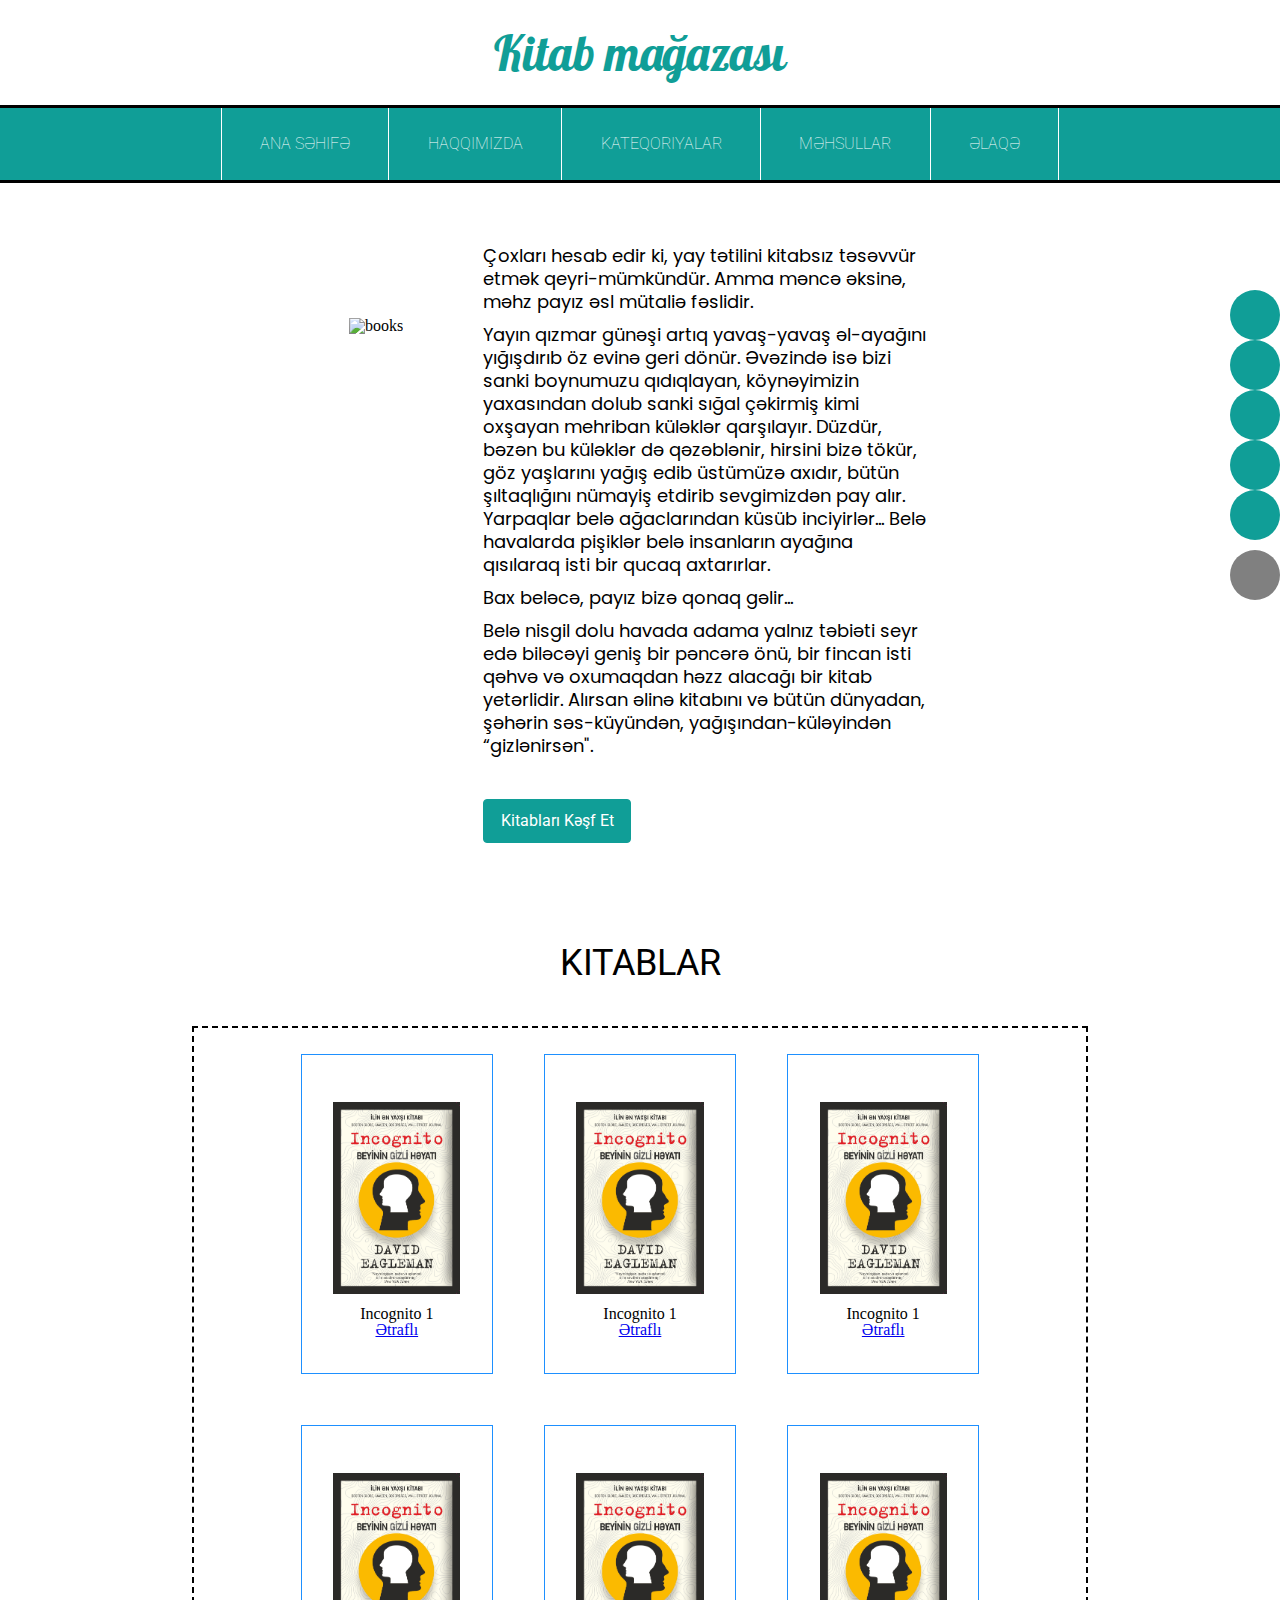
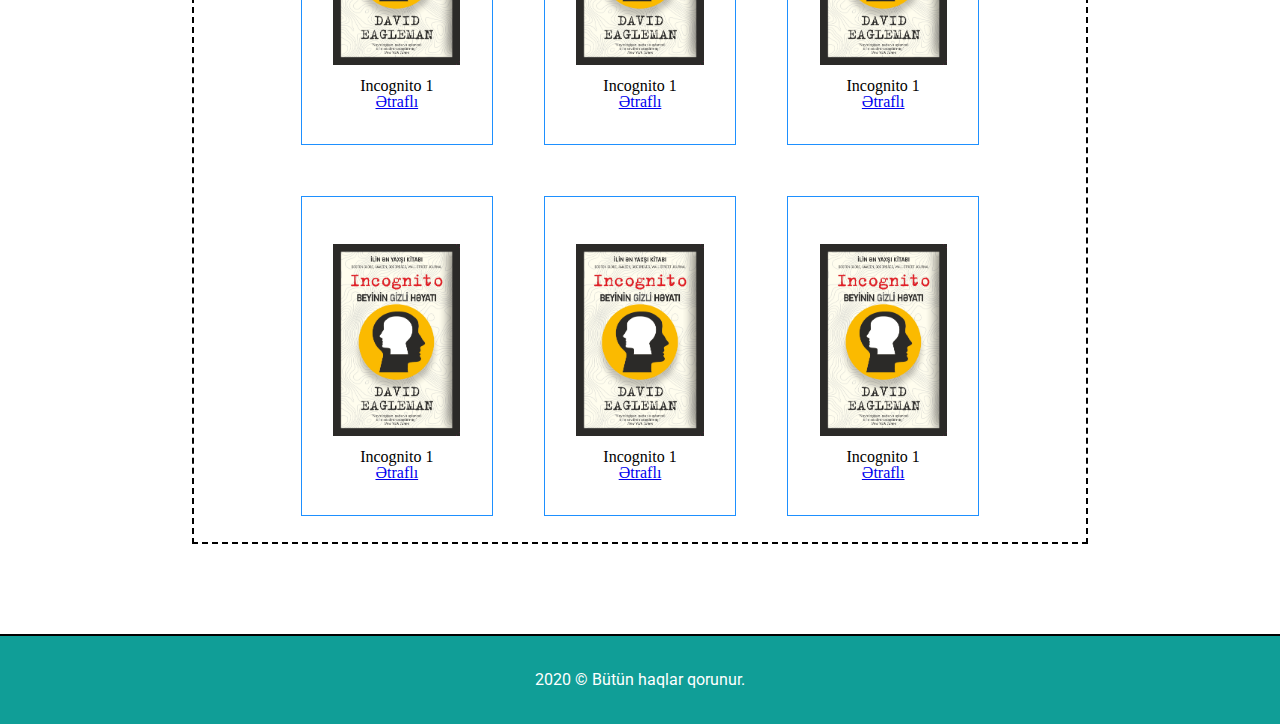
==== index.html @ 80e50d31 "day5 done" ====
<!DOCTYPE html>
<html lang="en">
  <head>
    <meta charset="UTF-8" />
    <meta http-equiv="X-UA-Compatible" content="IE=edge" />
    <meta name="viewport" content="width=device-width, initial-scale=1.0" />
    <link rel="stylesheet" href="styleIndex.css" />
    <link rel="stylesheet" href="reset.css" />
    <title>BookShop</title>
  </head>
  <body>
    <section class="section1">
      <header class="shop">
        <a href="index.html"> Kitab mağazası</a>
      </header>
      <nav class="navBar">
        <ul>
          <li class="menuElement">Ana Səhifə</li>
          <li class="menuElement">Haqqımızda</li>
          <li class="menuElement">Kateqoriyalar</li>
          <li class="menuElement">Məhsullar</li>
          <li class="menuElement">Əlaqə</li>
        </ul>
      </nav>
      <div class="firstPage">
        <div class="forDirections">
          <img src="assets/books copy.png" alt="books" class="booksImg" />
          <div class="textAndButton">
            <div class="text">
              <p>
                Çoxları hesab edir ki, yay tətilini kitabsız təsəvvür etmək qeyri-mümkündür. Amma məncə əksinə, məhz payız əsl mütaliə fəslidir.
              </p>
              <p>
                Yayın qızmar günəşi artıq yavaş-yavaş əl-ayağını yığışdırıb öz evinə geri dönür. Əvəzində isə bizi sanki boynumuzu qıdıqlayan, köynəyimizin yaxasından dolub sanki sığal çəkirmiş kimi oxşayan mehriban küləklər qarşılayır. Düzdür, bəzən bu küləklər də qəzəblənir, hirsini bizə tökür, göz yaşlarını yağış edib üstümüzə axıdır, bütün şıltaqlığını nümayiş etdirib sevgimizdən pay alır. Yarpaqlar belə ağaclarından küsüb inciyirlər... Belə havalarda pişiklər belə insanların ayağına qısılaraq isti bir qucaq axtarırlar.
              </p>
              <p>
                Bax beləcə, payız bizə qonaq gəlir...
              </p>
              <p>Belə nisgil dolu havada adama yalnız təbiəti seyr edə biləcəyi geniş bir pəncərə önü, bir fincan isti qəhvə və oxumaqdan həzz alacağı bir kitab yetərlidir. Alırsan əlinə kitabını və bütün dünyadan, şəhərin səs-küyündən, yağışından-küləyindən “gizlənirsən".</p>
            </div>
            <div class="openMore"><a href="product.html"> Kitabları Kəşf Et</a></div>
          </div>
        </div>
      </div>
    </section>
    <section class="secondPage">
      <div class="seconPageContent">
      <h1 class="header">Kitablar</h1>
      <div class="books">
        <div class="aboutBook">
          <img src="Inkognito.png" alt="Inkognito" class="bookCover">
          <p>Incognito 1</p>
          <a href="product.html">Ətraflı</a>
        </div>
        <div class="aboutBook">
          <img src="Inkognito.png" alt="Inkognito" class="bookCover">
          <p>Incognito 1</p>
          <a href="product.html">Ətraflı</a>
        </div>
        <div class="aboutBook">
          <img src="Inkognito.png" alt="Inkognito" class="bookCover">
          <p>Incognito 1</p>
          <a href="product.html">Ətraflı</a>
        </div>
        <div class="aboutBook">
          <img src="Inkognito.png" alt="Inkognito" class="bookCover">
          <p>Incognito 1</p>
          <a href="product.html">Ətraflı</a>
        </div>
        <div class="aboutBook">
          <img src="Inkognito.png" alt="Inkognito" class="bookCover">
          <p>Incognito 1</p>
          <a href="product.html">Ətraflı</a>
        </div>
        <div class="aboutBook">
          <img src="Inkognito.png" alt="Inkognito" class="bookCover">
          <p>Incognito 1</p>
          <a href="product.html">Ətraflı</a>
        </div>
        <div class="aboutBook">
          <img src="Inkognito.png" alt="Inkognito" class="bookCover">
          <p>Incognito 1</p>
          <a href="product.html">Ətraflı</a>
        </div>
        <div class="aboutBook">
          <img src="Inkognito.png" alt="Inkognito" class="bookCover">
          <p>Incognito 1</p>
          <a href="product.html">Ətraflı</a>
        </div>
        <div class="aboutBook">
          <img src="Inkognito.png" alt="Inkognito" class="bookCover">
          <p>Incognito 1</p>
          <a href="product.html">Ətraflı</a>
        </div>
      </div>
    </div>
      <div class="links">
        <ul class="contactInfo">
          <li>
            <a href="https://www.facebook.com/" target="_blank"
              ><i class="fa-brands fa-facebook-f logo"></i
            ></a>
          </li>
          <li>
            <a href="https://www.youtube.com" target="_blank"
              ><i class="fa-brands fa-youtube logo"></i
            ></a>
          </li>
          <li>
            <a href="https://www.instagram.com" target="_blank"
              ><i class="fa-brands fa-instagram logo"></i>
            </a>
          </li>
          <li>
            <a href="https://ru.linkedin.com" target="_blank">
              <i class="fa-brands fa-linkedin logo"></i
            ></a>
          </li>
          <li>
            <a href="https://www.google.com/" target="_blank"
              ><i class="fa-brands fa-google logo"></i>
            </a>
          </li>
          <li>
            <a href=""><i class="fa-solid fa-angles-up logo" ></i></a>
          </li>
        </ul>
      </div>
    </div>
    <footer class="footerEnd">
      <p>2020 © Bütün haqlar qorunur.</p>
    </footer>
    <script
      src="https://kit.fontawesome.com/a78ba554f8.js"
      crossorigin="anonymous"
    ></script>
    </section>
  </body>
</html>
---- styleIndex.css ----
@import url("https://fonts.googleapis.com/css2?family=Lobster&display=swap");
@import url("https://fonts.googleapis.com/css2?family=Roboto&display=swap");
@import url('https://fonts.googleapis.com/css2?family=Poppins&display=swap');
* {
  box-sizing: border-box;
}

.section1 {
  height: 100vh;
  width: 100%;
}
.shop {
  background-color: #ffffff;
  border-bottom: 3px solid black;
  height: 12vh;
  display: flex;
  justify-content: center;
  align-items: center;
}
header a {
  text-decoration: none;
  color: #109e97;
  font-family: "Lobster", cursive;
  font-style: normal;
  font-weight: 400;
  font-size: 3rem;
}
.navBar {
  background-color: #109e97;
  width: 100%;
  border-bottom: 3px solid black;
}
nav ul {
  display: flex;
  justify-content: center;
  align-items: center;
  margin: 0 auto;
  width: 70vw;
  height: 8vh;
  font-size: 1rem;
  list-style: none;
  color: #ffffff;
  background-color: #109e97;
  text-transform: uppercase;
  font-weight: lighter;
  font-family: "Roboto", sans-serif;
}

.menuElement {
  display: flex;
  align-items: center;
  justify-content: center;
  padding: 2vh 3vw;
  height: 8vh;
  border-left: 1px solid white;
}
.navBar ul li:last-child {
  border-right: 1px solid white;
}
.firstPage {
  display: flex;
  align-items: center;
  justify-content: center;
  background: url(assets/paper_bg\ copy.jpg);
  width: 100%;
  height: 80vh;
}
.forDirections {
  margin: 0 auto;
  width: 70vw;
  display: flex;
  justify-content: center;
  gap: 5rem;
  align-items: center;
}
.textAndButton {
  display: flex;
  flex-direction: column;
  justify-content: center;
  align-items: flex-start;
  gap: 2rem;
}
.booksImg {
  height: 50vh;
}
.text {
  width: 35vw;
  font-family: "Poppins";
  font-style: normal;
  font-weight: 400;
  font-size: 18px;
  line-height: 23px;
  color: #000000;
}
.text p {
  margin-bottom: 10px;
}
.openMore {
  display: flex;
  justify-content: center;
  align-items: center;
  width: 148px;
  height: 44px;
  background: #109e97;
  border: 1px solid #109e97;
  border-radius: 4px;
  font-family: "Roboto", sans-serif;
}
.openMore a {
  text-decoration: none;
  color: #ffffff;
}
.secondPage {
  width: 100%;
}

.seconPageContent {
  display: flex;
  flex-direction: column;
  align-items: center;
  justify-content: center;
}
.header {
  margin: 5vh auto;
  font-size: 4vh;
  font-family: "Roboto", sans-serif;
  text-transform: uppercase;
}
.books {
  display: flex;
  flex-wrap: wrap;
  justify-content: center;
  width: 70vw;
  margin: 0 auto 10vh;
  border: 2px dashed black;
}
.aboutBook {
  display: flex;
  flex-direction: column;
  align-items: center;
  justify-content: center;
  height: 25vw;
  width: 15vw;
  margin: 2vw;
  border: 1px solid dodgerblue;
}
.bookCover {
  height: 15vw;
  margin: 1vw;
}

.contactInfo {
  text-decoration: none;
  list-style-type: none;
}

.links {
  position: fixed;
  right: 0;
  top: 50%;
  transform: translateY(-50%);
  text-align: center;
}
.contactInfo li {
  display: flex;
  justify-content: center;
  align-items: center;
  width: 50px;
  height: 50px;
  border-radius: 50%;
  background: #109e97;
}
.contactInfo li:last-child {
  background: #808080;
  margin: 10px 0;
}
.logo {
  font-size: 1rem;
  color: #ffffff;
}
.footerEnd {
  display: flex;
  justify-content: center;
  align-items: center;
  background: #109e97;
  border-radius: 0px;
  width: 100%;
  height: 10vh;
  font-family: "Roboto";
  font-weight: 400;
  font-size: 1rem;
  color: #ffffff;
  border-top: 2px solid black;
}
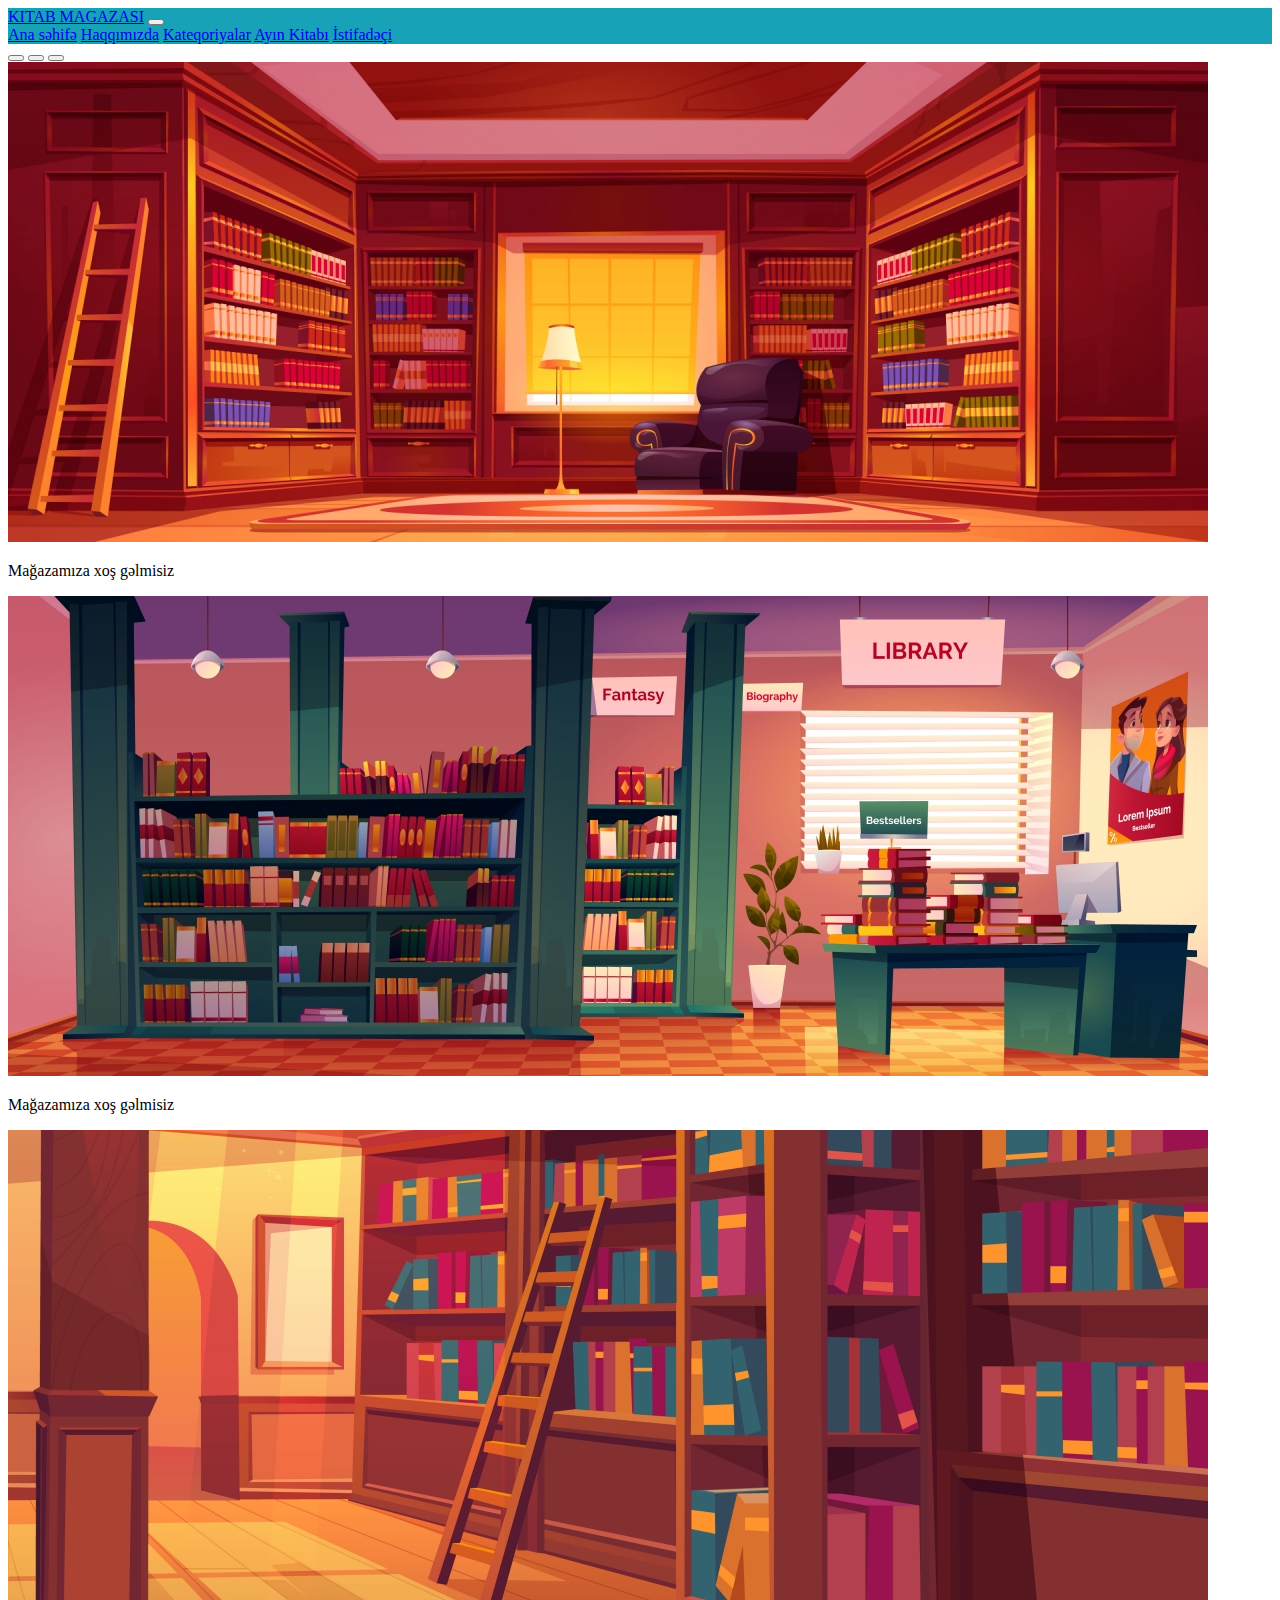
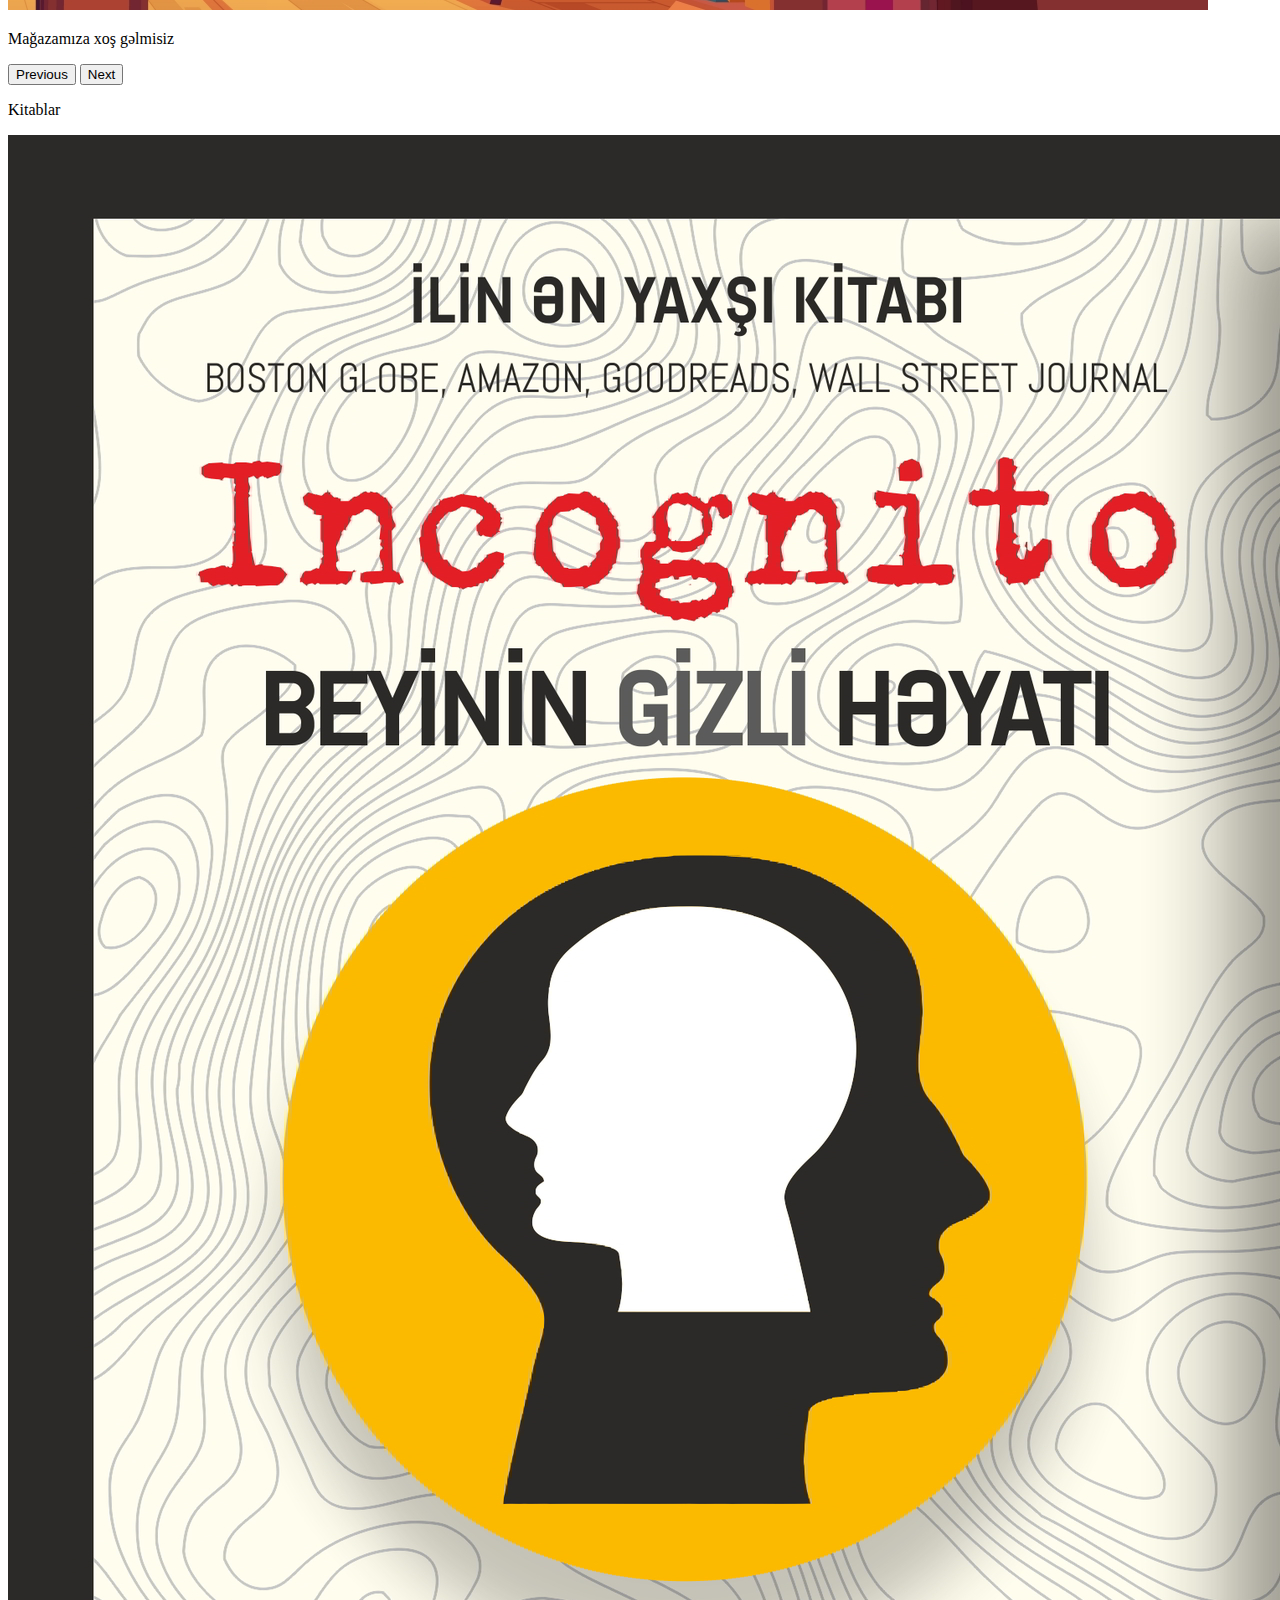
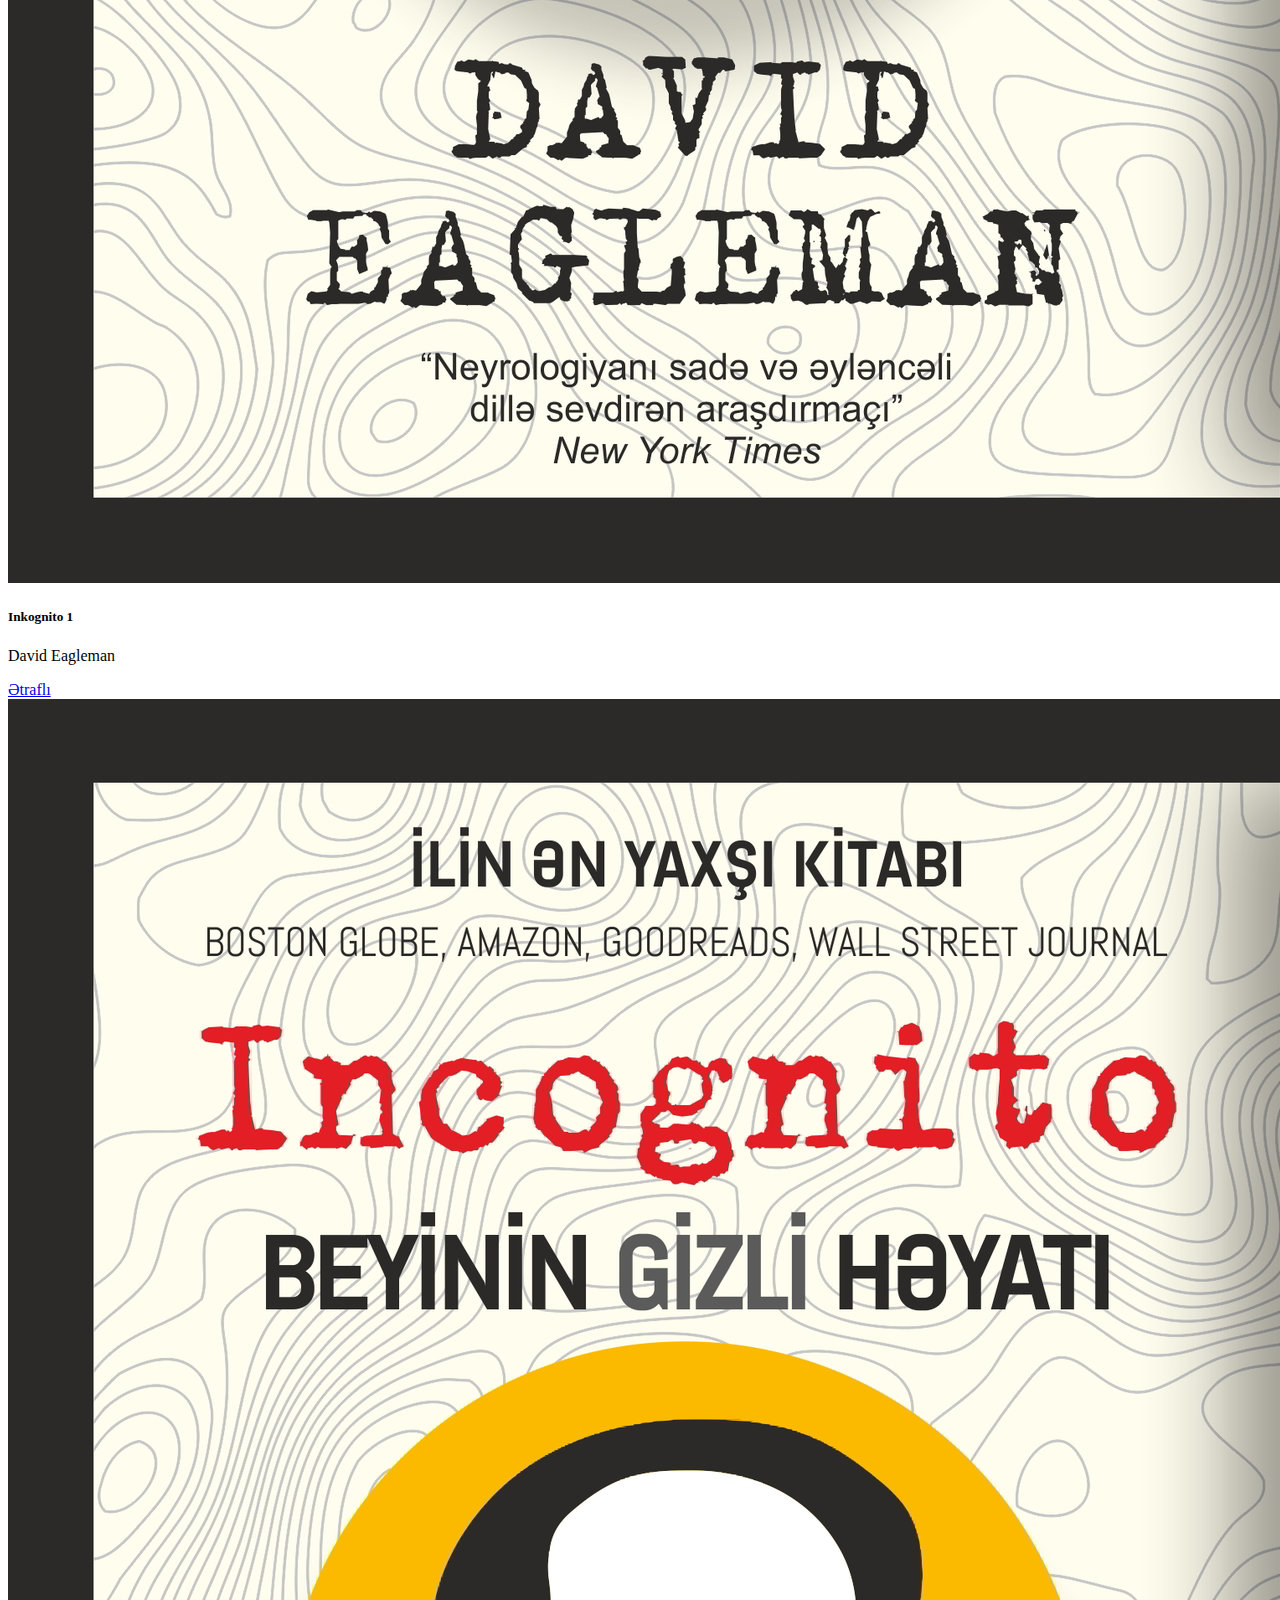
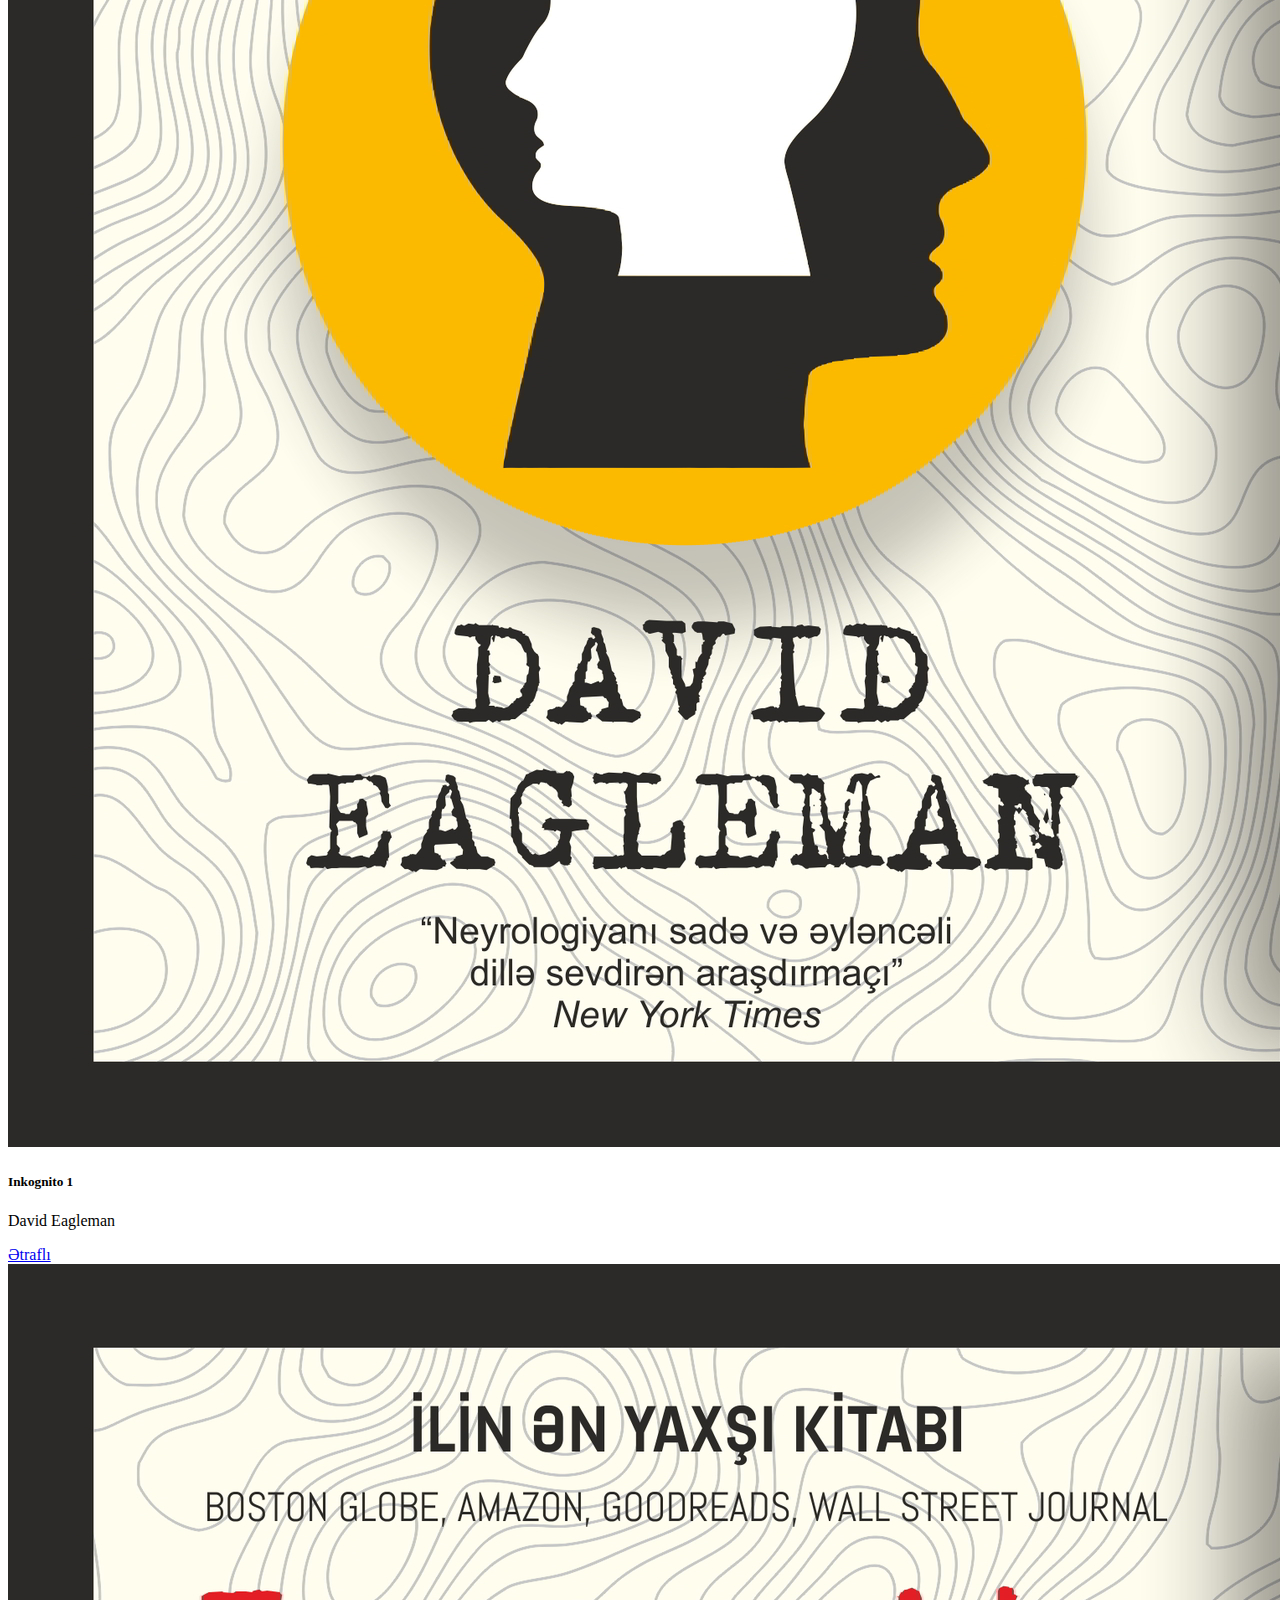
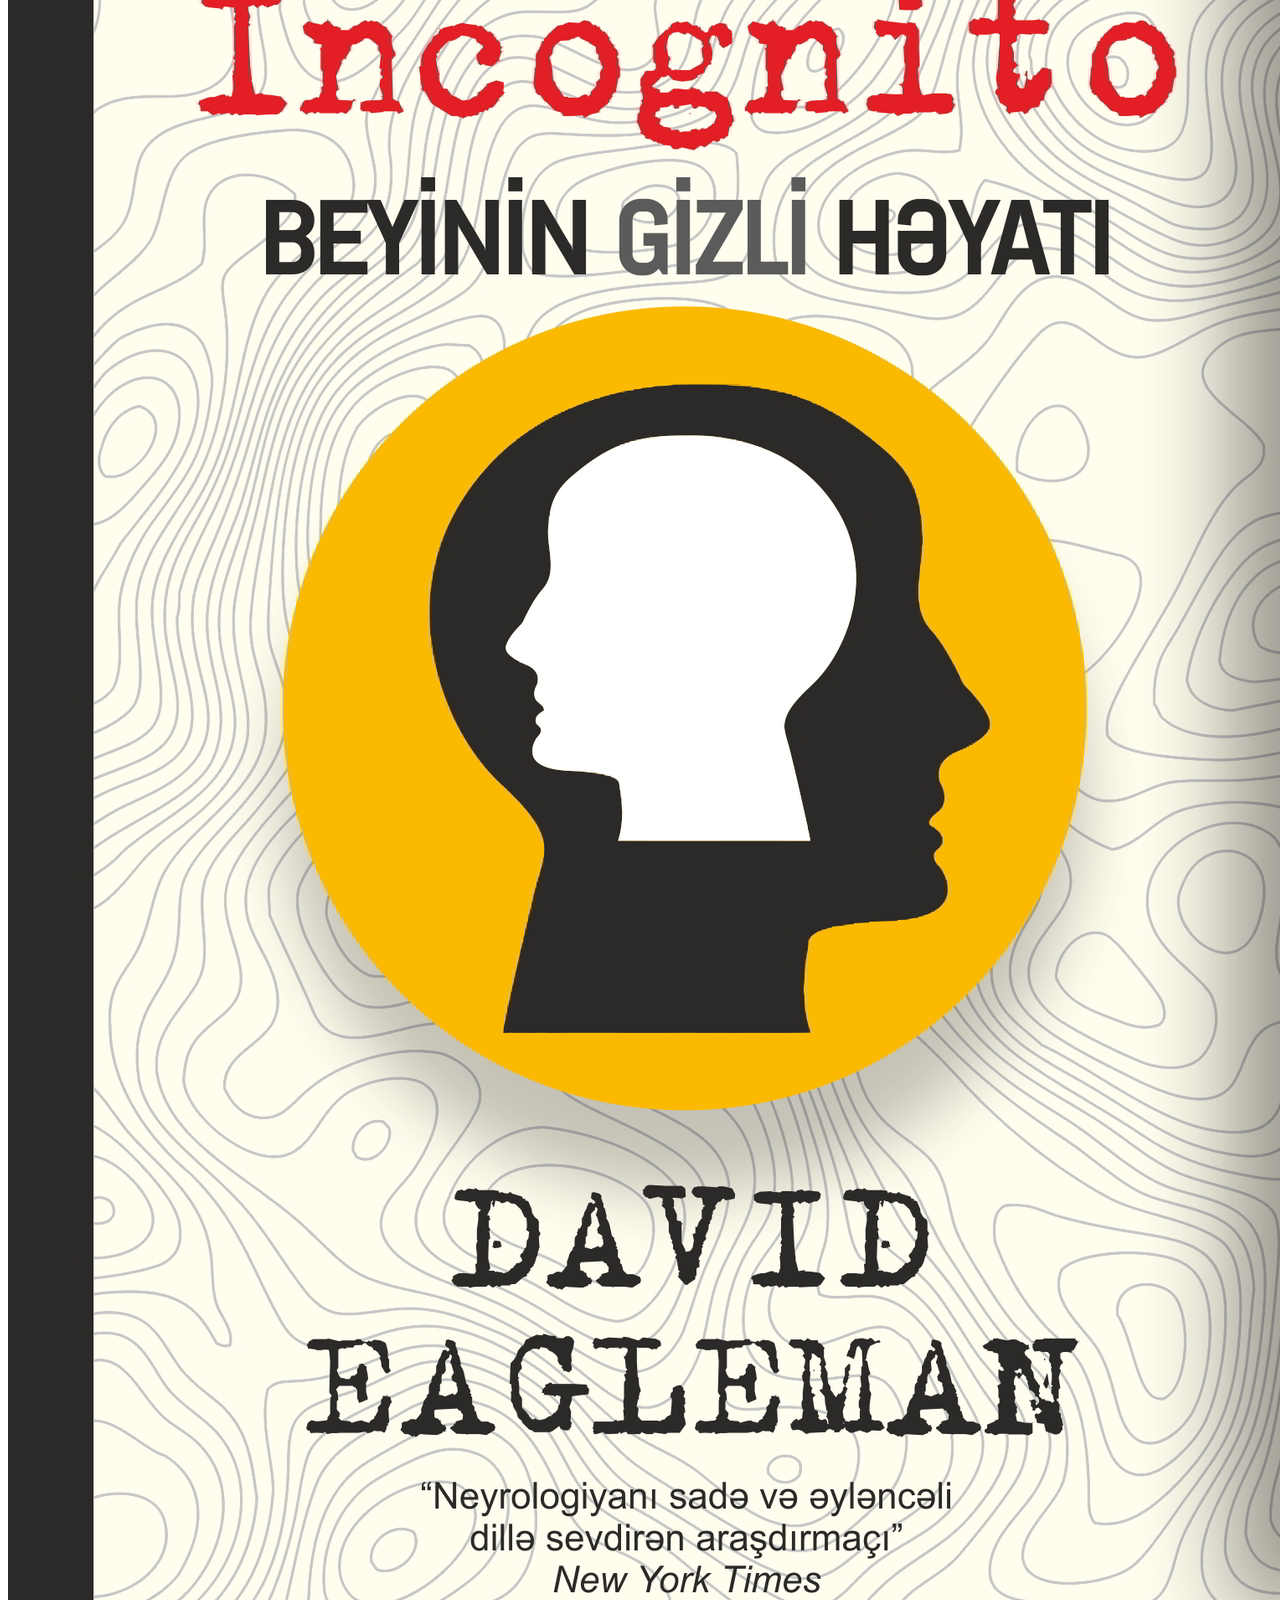
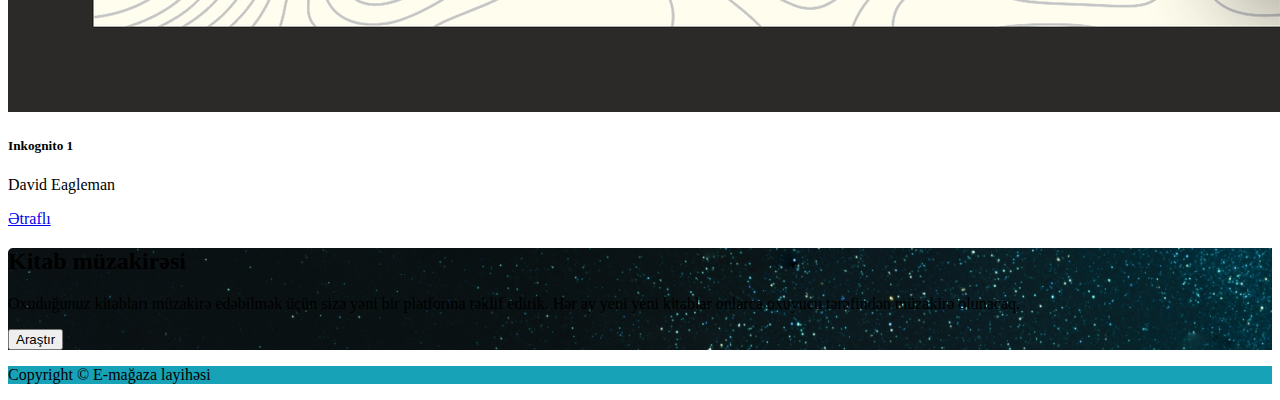
==== commit 9dd90ddf: "day 7" ====
--- a/index.html
+++ b/index.html
@@ -4,136 +4,167 @@
     <meta charset="UTF-8" />
     <meta http-equiv="X-UA-Compatible" content="IE=edge" />
     <meta name="viewport" content="width=device-width, initial-scale=1.0" />
+    <link rel="stylesheet" href="reset.css" />
+    <!-- CSS only -->
+    <link
+      href="https://cdn.jsdelivr.net/npm/bootstrap@5.2.0/dist/css/bootstrap.min.css"
+      rel="stylesheet"
+      integrity="sha384-gH2yIJqKdNHPEq0n4Mqa/HGKIhSkIHeL5AyhkYV8i59U5AR6csBvApHHNl/vI1Bx"
+      crossorigin="anonymous"
+    />
     <link rel="stylesheet" href="styleIndex.css" />
-    <link rel="stylesheet" href="reset.css" />
+
     <title>BookShop</title>
   </head>
   <body>
-    <section class="section1">
-      <header class="shop">
-        <a href="index.html"> Kitab mağazası</a>
-      </header>
-      <nav class="navBar">
-        <ul>
-          <li class="menuElement">Ana Səhifə</li>
-          <li class="menuElement">Haqqımızda</li>
-          <li class="menuElement">Kateqoriyalar</li>
-          <li class="menuElement">Məhsullar</li>
-          <li class="menuElement">Əlaqə</li>
-        </ul>
-      </nav>
-      <div class="firstPage">
-        <div class="forDirections">
-          <img src="assets/books copy.png" alt="books" class="booksImg" />
-          <div class="textAndButton">
-            <div class="text">
-              <p>
-                Çoxları hesab edir ki, yay tətilini kitabsız təsəvvür etmək qeyri-mümkündür. Amma məncə əksinə, məhz payız əsl mütaliə fəslidir.
-              </p>
-              <p>
-                Yayın qızmar günəşi artıq yavaş-yavaş əl-ayağını yığışdırıb öz evinə geri dönür. Əvəzində isə bizi sanki boynumuzu qıdıqlayan, köynəyimizin yaxasından dolub sanki sığal çəkirmiş kimi oxşayan mehriban küləklər qarşılayır. Düzdür, bəzən bu küləklər də qəzəblənir, hirsini bizə tökür, göz yaşlarını yağış edib üstümüzə axıdır, bütün şıltaqlığını nümayiş etdirib sevgimizdən pay alır. Yarpaqlar belə ağaclarından küsüb inciyirlər... Belə havalarda pişiklər belə insanların ayağına qısılaraq isti bir qucaq axtarırlar.
-              </p>
-              <p>
-                Bax beləcə, payız bizə qonaq gəlir...
-              </p>
-              <p>Belə nisgil dolu havada adama yalnız təbiəti seyr edə biləcəyi geniş bir pəncərə önü, bir fincan isti qəhvə və oxumaqdan həzz alacağı bir kitab yetərlidir. Alırsan əlinə kitabını və bütün dünyadan, şəhərin səs-küyündən, yağışından-küləyindən “gizlənirsən".</p>
-            </div>
-            <div class="openMore"><a href="product.html"> Kitabları Kəşf Et</a></div>
+    <nav
+      class="navbar navbar-expand-lg navbar-dark"
+      style="background-color: #17a2b8"
+    >
+      <div class="container-fluid">
+        <a class="navbar-brand" href="index.html">KITAB MAGAZASI</a>
+        <button
+          class="navbar-toggler"
+          type="button"
+          data-bs-toggle="collapse"
+          data-bs-target="#navbarNavAltMarkup"
+          aria-controls="navbarNavAltMarkup"
+          aria-expanded="false"
+          aria-label="Toggle navigation"
+        >
+          <span class="navbar-toggler-icon"></span>
+        </button>
+        <div
+          class="collapse navbar-collapse d-flex justify-content-end"
+          id="navbarNavAltMarkup"
+        >
+          <div class="navbar-nav">
+            <a class="nav-link active" aria-current="page" href="index.html"
+              >Ana səhifə</a
+            >
+            <a class="nav-link" href="#">Haqqımızda</a>
+            <a class="nav-link" href="#">Kateqoriyalar</a>
+            <a class="nav-link" href="product.html">Ayın Kitabı</a>
+            <a class="nav-link" href="#">İstifadəçi</a>
           </div>
         </div>
       </div>
-    </section>
-    <section class="secondPage">
-      <div class="seconPageContent">
-      <h1 class="header">Kitablar</h1>
-      <div class="books">
-        <div class="aboutBook">
-          <img src="Inkognito.png" alt="Inkognito" class="bookCover">
-          <p>Incognito 1</p>
-          <a href="product.html">Ətraflı</a>
+    </nav>
+    <div
+      id="carouselExampleCaptions"
+      class="carousel slide"
+      data-bs-ride="carousel"
+    >
+      <div class="carousel-indicators">
+        <button
+          type="button"
+          data-bs-target="#carouselExampleCaptions"
+          data-bs-slide-to="0"
+          class="active"
+          aria-current="true"
+          aria-label="Slide 1"
+        ></button>
+        <button
+          type="button"
+          data-bs-target="#carouselExampleCaptions"
+          data-bs-slide-to="1"
+          aria-label="Slide 2"
+        ></button>
+        <button
+          type="button"
+          data-bs-target="#carouselExampleCaptions"
+          data-bs-slide-to="2"
+          aria-label="Slide 3"
+        ></button>
+      </div>
+      <div class="carousel-inner">
+        <div class="carousel-item active">
+          <img src="assets/book_slide1.jpg" class="d-block w-100" alt="..." />
+          <div class="carousel-caption d-none d-md-block">
+            <p class="fs-5">Mağazamıza xoş gəlmisiz</p>
+          </div>
         </div>
-        <div class="aboutBook">
-          <img src="Inkognito.png" alt="Inkognito" class="bookCover">
-          <p>Incognito 1</p>
-          <a href="product.html">Ətraflı</a>
+        <div class="carousel-item">
+          <img src="assets/book_slide2.jpg" class="d-block w-100" alt="..." />
+          <div class="carousel-caption d-none d-md-block">
+            <p class="fs-5">Mağazamıza xoş gəlmisiz</p>
+          </div>
         </div>
-        <div class="aboutBook">
-          <img src="Inkognito.png" alt="Inkognito" class="bookCover">
-          <p>Incognito 1</p>
-          <a href="product.html">Ətraflı</a>
+        <div class="carousel-item">
+          <img src="assets/book_slide3.jpg" class="d-block w-100" alt="..." />
+          <div class="carousel-caption d-none d-md-block">
+            <p class="fs-5">Mağazamıza xoş gəlmisiz</p>
+          </div>
         </div>
-        <div class="aboutBook">
-          <img src="Inkognito.png" alt="Inkognito" class="bookCover">
-          <p>Incognito 1</p>
-          <a href="product.html">Ətraflı</a>
+      </div>
+      <button
+        class="carousel-control-prev"
+        type="button"
+        data-bs-target="#carouselExampleCaptions"
+        data-bs-slide="prev"
+      >
+        <span class="carousel-control-prev-icon" aria-hidden="true"></span>
+        <span class="visually-hidden">Previous</span>
+      </button>
+      <button
+        class="carousel-control-next"
+        type="button"
+        data-bs-target="#carouselExampleCaptions"
+        data-bs-slide="next"
+      >
+        <span class="carousel-control-next-icon" aria-hidden="true"></span>
+        <span class="visually-hidden">Next</span>
+      </button>
+    </div>
+    <div class="container align-items-center d-flex flex-column mt-5">
+      <p class="h1 fw-normal text-uppercase">Kitablar</p>
+      <div class="card" style="width: 15rem">
+        <img src="assets/Inkognito.png" class="card-img-top" alt="..." />
+        <div class="card-body">
+          <h5 class="card-title">Inkognito 1</h5>
+          <p class="card-text">David Eagleman</p>
+          <a href="product.html" class="btn btn-primary">Ətraflı</a>
         </div>
-        <div class="aboutBook">
-          <img src="Inkognito.png" alt="Inkognito" class="bookCover">
-          <p>Incognito 1</p>
-          <a href="product.html">Ətraflı</a>
+      </div>
+      <div class="card mt-5" style="width: 15rem">
+        <img src="assets/Inkognito.png" class="card-img-top" alt="..." />
+        <div class="card-body">
+          <h5 class="card-title">Inkognito 1</h5>
+          <p class="card-text">David Eagleman</p>
+          <a href="product.html" class="btn btn-primary">Ətraflı</a>
         </div>
-        <div class="aboutBook">
-          <img src="Inkognito.png" alt="Inkognito" class="bookCover">
-          <p>Incognito 1</p>
-          <a href="product.html">Ətraflı</a>
-        </div>
-        <div class="aboutBook">
-          <img src="Inkognito.png" alt="Inkognito" class="bookCover">
-          <p>Incognito 1</p>
-          <a href="product.html">Ətraflı</a>
-        </div>
-        <div class="aboutBook">
-          <img src="Inkognito.png" alt="Inkognito" class="bookCover">
-          <p>Incognito 1</p>
-          <a href="product.html">Ətraflı</a>
-        </div>
-        <div class="aboutBook">
-          <img src="Inkognito.png" alt="Inkognito" class="bookCover">
-          <p>Incognito 1</p>
-          <a href="product.html">Ətraflı</a>
+      </div>
+      <div class="card mt-5 mb-5" style="width: 15rem">
+        <img src="assets/Inkognito.png" class="card-img-top" alt="..." />
+        <div class="card-body">
+          <h5 class="card-title">Inkognito 1</h5>
+          <p class="card-text">David Eagleman</p>
+          <a href="product.html" class="btn btn-primary">Ətraflı</a>
         </div>
       </div>
     </div>
-      <div class="links">
-        <ul class="contactInfo">
-          <li>
-            <a href="https://www.facebook.com/" target="_blank"
-              ><i class="fa-brands fa-facebook-f logo"></i
-            ></a>
-          </li>
-          <li>
-            <a href="https://www.youtube.com" target="_blank"
-              ><i class="fa-brands fa-youtube logo"></i
-            ></a>
-          </li>
-          <li>
-            <a href="https://www.instagram.com" target="_blank"
-              ><i class="fa-brands fa-instagram logo"></i>
-            </a>
-          </li>
-          <li>
-            <a href="https://ru.linkedin.com" target="_blank">
-              <i class="fa-brands fa-linkedin logo"></i
-            ></a>
-          </li>
-          <li>
-            <a href="https://www.google.com/" target="_blank"
-              ><i class="fa-brands fa-google logo"></i>
-            </a>
-          </li>
-          <li>
-            <a href=""><i class="fa-solid fa-angles-up logo" ></i></a>
-          </li>
-        </ul>
+    <div
+      class="h-100 p-5 text-white bg-dark"
+      style="background-image: url(assets/Rectangle.png)"
+    >
+      <h2>Kitab müzakirəsi</h2>
+      <p>
+        Oxuduğunuz kitabları müzakirə edəbilmək üçün sizə yəni bir platforma
+        təklif edirik. Hər ay yeni yeni kitablar onlarca oxuyucu tərəfindən
+        müzakirə olunacaq.
+      </p>
+      <button type="button" class="btn btn-warning">Araştır</button>
+    </div>
+    <footer class="py-4" style="background-color: #17a2b8">
+      <div class="container text-light text-center">
+        <p class="mb-1">Copyright © E-mağaza layihəsi</p>
       </div>
-    </div>
-    <footer class="footerEnd">
-      <p>2020 © Bütün haqlar qorunur.</p>
     </footer>
+    <!-- JavaScript Bundle with Popper -->
     <script
-      src="https://kit.fontawesome.com/a78ba554f8.js"
+      src="https://cdn.jsdelivr.net/npm/bootstrap@5.2.0/dist/js/bootstrap.bundle.min.js"
+      integrity="sha384-A3rJD856KowSb7dwlZdYEkO39Gagi7vIsF0jrRAoQmDKKtQBHUuLZ9AsSv4jD4Xa"
       crossorigin="anonymous"
     ></script>
-    </section>
   </body>
 </html>
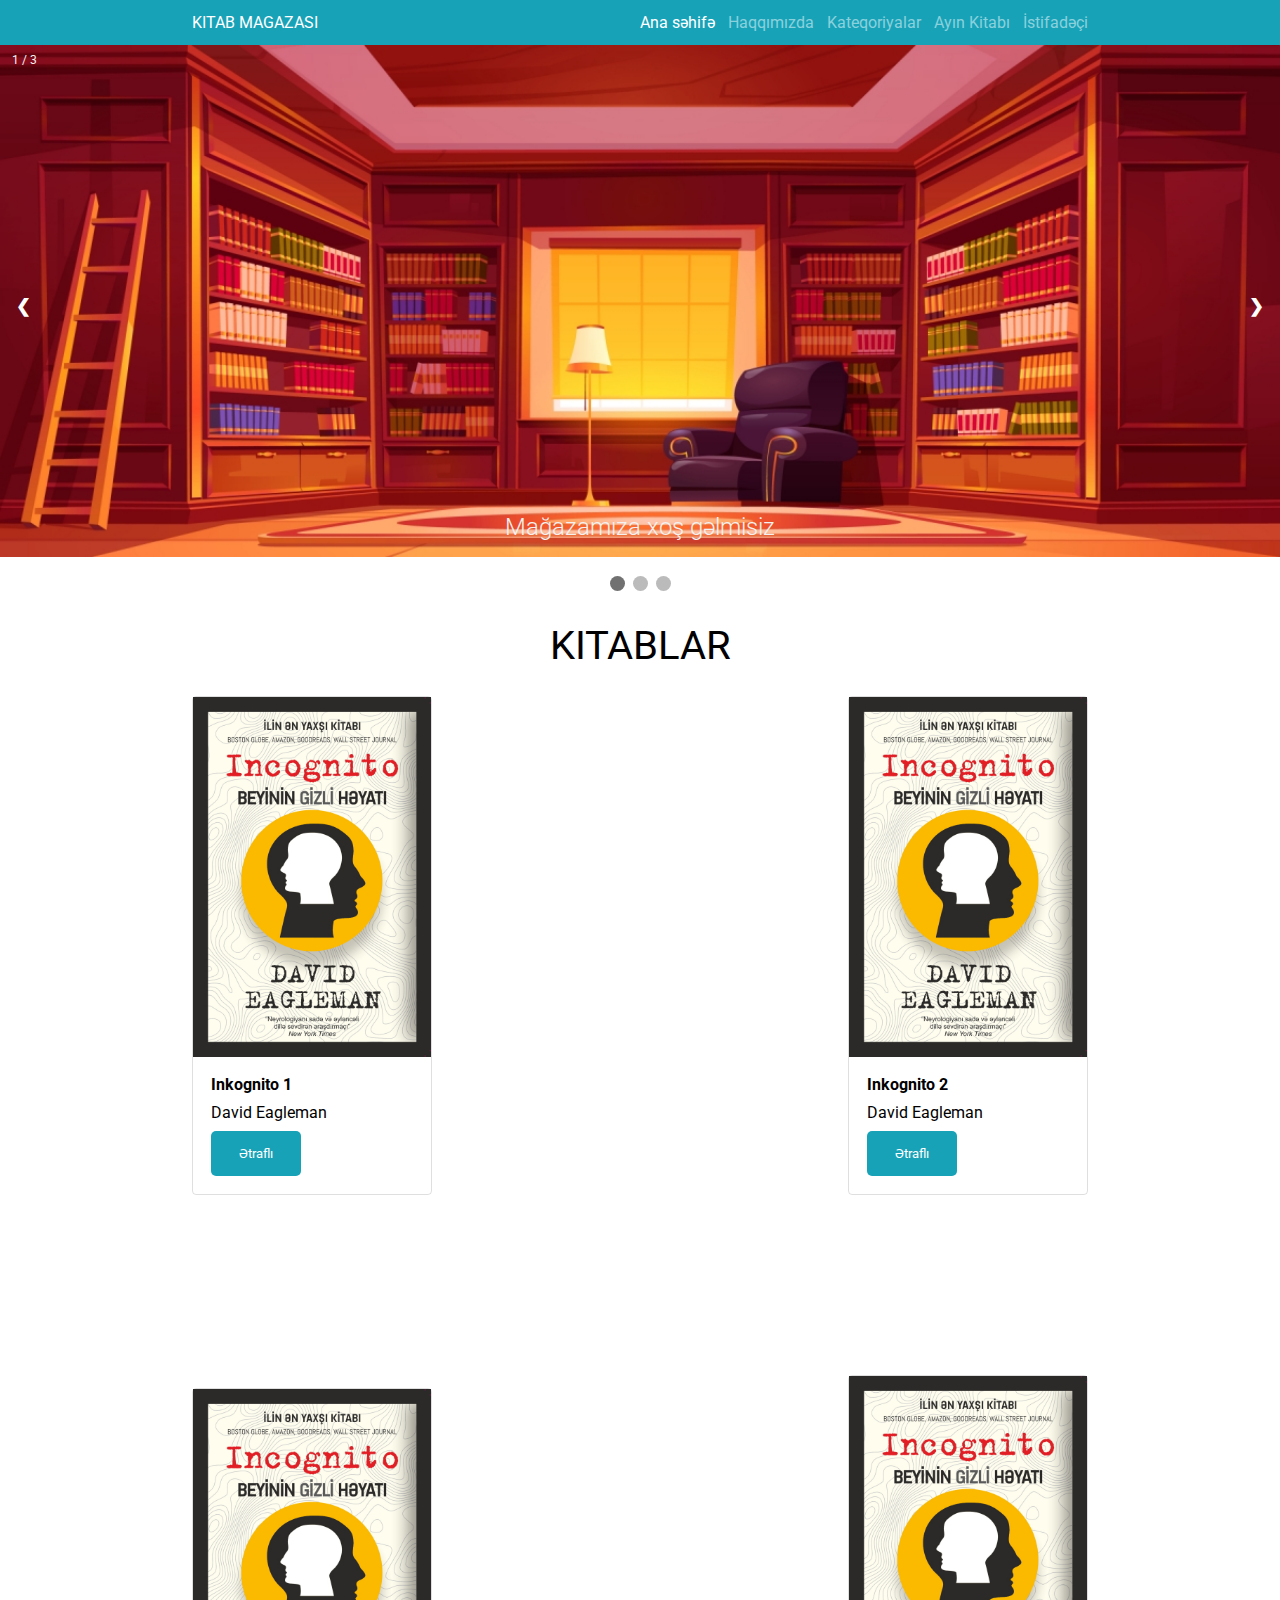
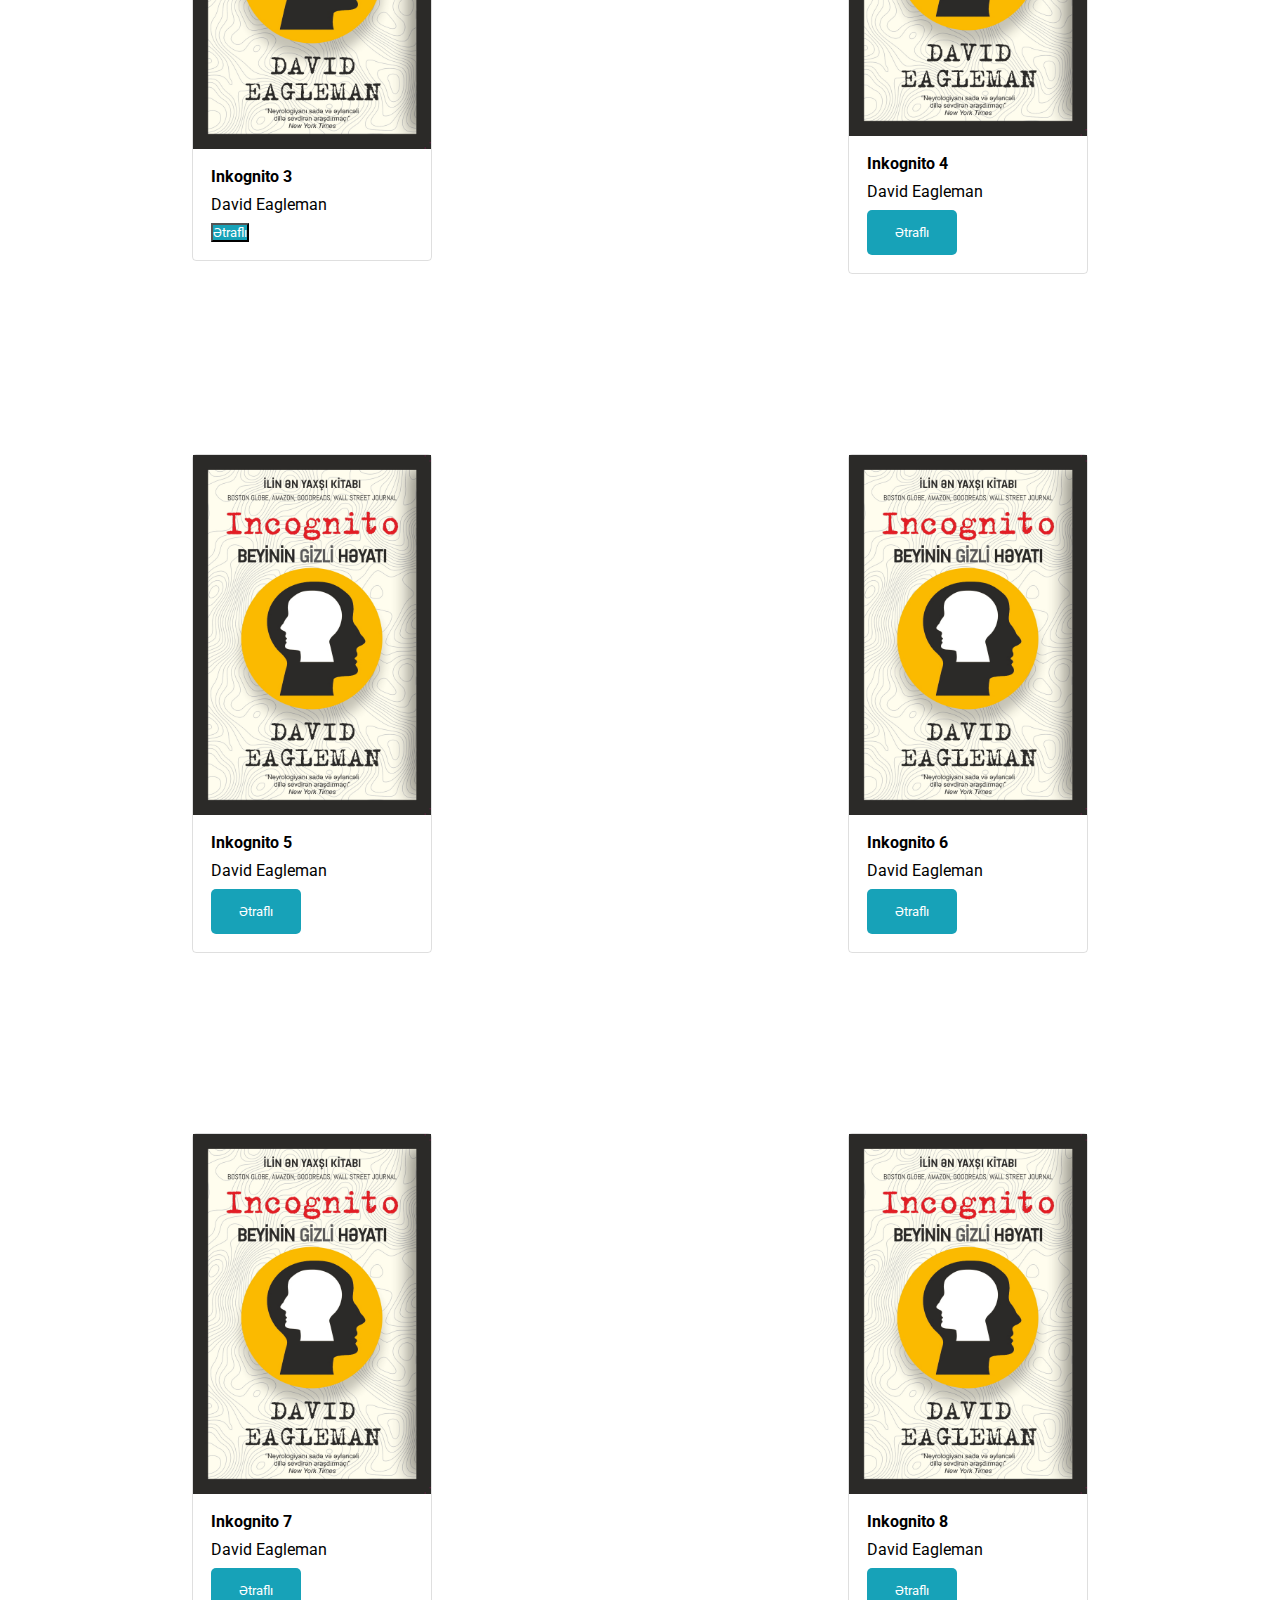
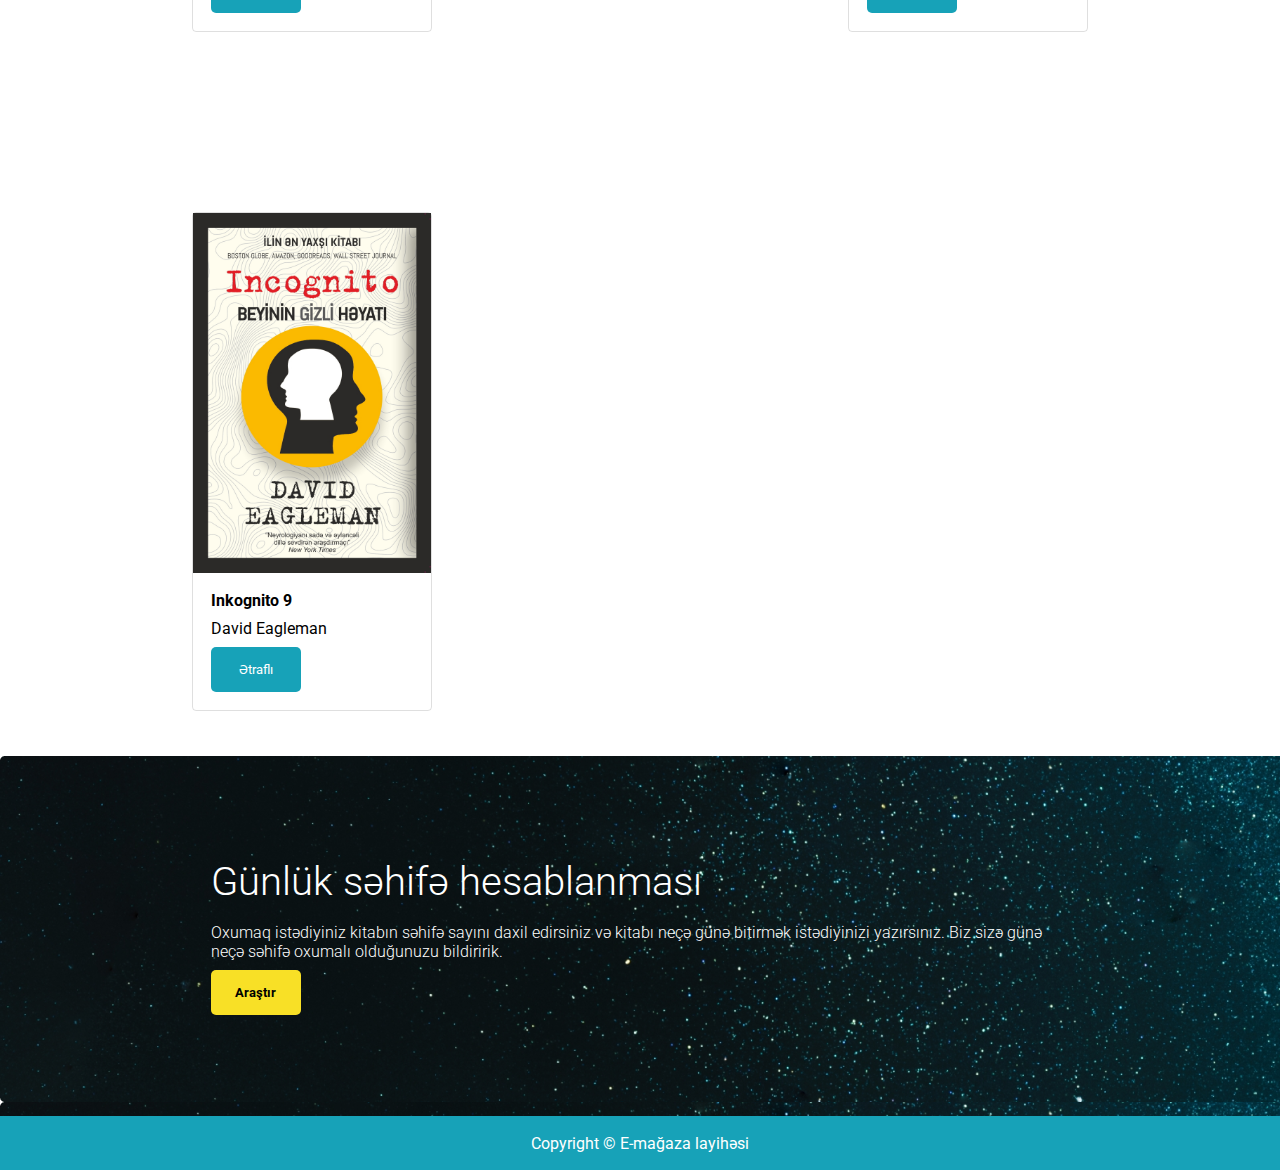
==== commit 950cdd78: "day 8" ====
--- a/index.html
+++ b/index.html
@@ -4,167 +4,178 @@
     <meta charset="UTF-8" />
     <meta http-equiv="X-UA-Compatible" content="IE=edge" />
     <meta name="viewport" content="width=device-width, initial-scale=1.0" />
-    <link rel="stylesheet" href="reset.css" />
-    <!-- CSS only -->
-    <link
-      href="https://cdn.jsdelivr.net/npm/bootstrap@5.2.0/dist/css/bootstrap.min.css"
-      rel="stylesheet"
-      integrity="sha384-gH2yIJqKdNHPEq0n4Mqa/HGKIhSkIHeL5AyhkYV8i59U5AR6csBvApHHNl/vI1Bx"
-      crossorigin="anonymous"
-    />
-    <link rel="stylesheet" href="styleIndex.css" />
-
+    <link rel="stylesheet" href="owl.css" />
+    <link rel="stylesheet" href="sass/main.css" />
     <title>BookShop</title>
   </head>
   <body>
-    <nav
-      class="navbar navbar-expand-lg navbar-dark"
-      style="background-color: #17a2b8"
-    >
-      <div class="container-fluid">
-        <a class="navbar-brand" href="index.html">KITAB MAGAZASI</a>
-        <button
-          class="navbar-toggler"
-          type="button"
-          data-bs-toggle="collapse"
-          data-bs-target="#navbarNavAltMarkup"
-          aria-controls="navbarNavAltMarkup"
-          aria-expanded="false"
-          aria-label="Toggle navigation"
-        >
-          <span class="navbar-toggler-icon"></span>
-        </button>
-        <div
-          class="collapse navbar-collapse d-flex justify-content-end"
-          id="navbarNavAltMarkup"
-        >
-          <div class="navbar-nav">
-            <a class="nav-link active" aria-current="page" href="index.html"
-              >Ana səhifə</a
-            >
-            <a class="nav-link" href="#">Haqqımızda</a>
-            <a class="nav-link" href="#">Kateqoriyalar</a>
-            <a class="nav-link" href="product.html">Ayın Kitabı</a>
-            <a class="nav-link" href="#">İstifadəçi</a>
+    <nav class="bg-primary  w-100">
+      <div class="flex w-70 navbar">
+        <a class="text-white" href="index.html">KITAB MAGAZASI</a>
+
+        <div class="">
+          <div class="">
+            <a class="text-white mr-1" href="index.html">Ana səhifə</a>
+            <a class="text-white-primary-5 mr-1" href="#">Haqqımızda</a>
+            <a class="text-white-primary-5 mr-1" href="#">Kateqoriyalar</a>
+            <a class="text-white-primary-5 mr-1" href="product.html">Ayın Kitabı</a>
+            <a class="text-white-primary-5" href="#">İstifadəçi</a>
           </div>
         </div>
       </div>
     </nav>
-    <div
-      id="carouselExampleCaptions"
-      class="carousel slide"
-      data-bs-ride="carousel"
-    >
-      <div class="carousel-indicators">
-        <button
-          type="button"
-          data-bs-target="#carouselExampleCaptions"
-          data-bs-slide-to="0"
-          class="active"
-          aria-current="true"
-          aria-label="Slide 1"
-        ></button>
-        <button
-          type="button"
-          data-bs-target="#carouselExampleCaptions"
-          data-bs-slide-to="1"
-          aria-label="Slide 2"
-        ></button>
-        <button
-          type="button"
-          data-bs-target="#carouselExampleCaptions"
-          data-bs-slide-to="2"
-          aria-label="Slide 3"
-        ></button>
+    <!-- Slideshow  -->
+    <div>
+      <div class="slideshow-container">
+        <!-- Full-width images with number and caption text -->
+        <div class="mySlides fade">
+          <div class="numbertext">1 / 3</div>
+          <img src="assets/book_slide1.jpg" style="width: 100%" />
+          <div class="text fs-4 fw-normal">Mağazamıza xoş gəlmisiz</div>
+        </div>
+
+        <div class="mySlides fade">
+          <div class="numbertext">2 / 3</div>
+          <img src="assets/book_slide2.jpg" style="width: 100%" />
+          <div class="text">Mağazamıza xoş gəlmisiz</div>
+        </div>
+
+        <div class="mySlides fade">
+          <div class="numbertext">3 / 3</div>
+          <img src="assets/book_slide3.jpg" style="width: 100%" />
+          <div class="text">Mağazamıza xoş gəlmisiz</div>
+        </div>
+
+        <!-- Next and previous buttons -->
+        <a class="prev" onclick="plusSlides(-1)">&#10094;</a>
+        <a class="next" onclick="plusSlides(1)">&#10095;</a>
       </div>
-      <div class="carousel-inner">
-        <div class="carousel-item active">
-          <img src="assets/book_slide1.jpg" class="d-block w-100" alt="..." />
-          <div class="carousel-caption d-none d-md-block">
-            <p class="fs-5">Mağazamıza xoş gəlmisiz</p>
+      <br />
+      <!-- The dots/circles -->
+      <div style="text-align: center">
+        <span class="dot" onclick="currentSlide(1)"></span>
+        <span class="dot" onclick="currentSlide(2)"></span>
+        <span class="dot" onclick="currentSlide(3)"></span>
+      </div>
+    </div>
+
+    <div class="section1">
+      <p class="fs-2 text-uppercase text-center p-2 m-1">Kitablar</p>
+      <div class="container">
+        <div class="card">
+          <img src="assets/Inkognito.png" class="card-img" alt="..." />
+          <div class="card-body p-2">
+            <h5 class="fs-5">Inkognito 1</h5>
+            <p class="card-text mt-1">David Eagleman</p>
+            <button class="btn bg-primary mt-1">
+              <a href="product.html" class="text-white">Ətraflı</a>
+            </button>
           </div>
         </div>
-        <div class="carousel-item">
-          <img src="assets/book_slide2.jpg" class="d-block w-100" alt="..." />
-          <div class="carousel-caption d-none d-md-block">
-            <p class="fs-5">Mağazamıza xoş gəlmisiz</p>
+        <div class="card">
+          <img src="assets/Inkognito.png" class="card-img" alt="..." />
+          <div class="card-body p-2">
+            <h5 class="fs-5">Inkognito 2</h5>
+            <p class="card-text mt-1">David Eagleman</p>
+            <button class="btn bg-primary mt-1">
+              <a href="product.html" class="text-white">Ətraflı</a>
+            </button>
           </div>
         </div>
-        <div class="carousel-item">
-          <img src="assets/book_slide3.jpg" class="d-block w-100" alt="..." />
-          <div class="carousel-caption d-none d-md-block">
-            <p class="fs-5">Mağazamıza xoş gəlmisiz</p>
+        <div class="card">
+          <img src="assets/Inkognito.png" class="card-img" alt="..." />
+          <div class="card-body p-2">
+            <h5 class="fs-5">Inkognito 3</h5>
+            <p class="card-text mt-1">David Eagleman</p>
+            <button class="btn-card bg-primary mt-1">
+              <a href="product.html" class="text-white">Ətraflı</a>
+            </button>
+          </div>
+        </div>
+        <div class="card">
+          <img src="assets/Inkognito.png" class="card-img" alt="..." />
+          <div class="card-body p-2">
+            <h5 class="fs-5">Inkognito 4</h5>
+            <p class="card-text mt-1">David Eagleman</p>
+            <button class="btn bg-primary mt-1">
+              <a href="product.html" class="text-white">Ətraflı</a>
+            </button>
+          </div>
+        </div>
+        <div class="card">
+          <img src="assets/Inkognito.png" class="card-img" alt="..." />
+          <div class="card-body p-2">
+            <h5 class="fs-5">Inkognito 5</h5>
+            <p class="card-text mt-1">David Eagleman</p>
+            <button class="btn bg-primary mt-1">
+              <a href="product.html" class="text-white">Ətraflı</a>
+            </button>
+          </div>
+        </div>
+        <div class="card">
+          <img src="assets/Inkognito.png" class="card-img" alt="..." />
+          <div class="card-body p-2">
+            <h5 class="fs-5">Inkognito 6</h5>
+            <p class="card-text mt-1">David Eagleman</p>
+            <button class="btn bg-primary mt-1">
+              <a href="product.html" class="text-white">Ətraflı</a>
+            </button>
+          </div>
+        </div>
+        <div class="card">
+          <img src="assets/Inkognito.png" class="card-img" alt="..." />
+          <div class="card-body p-2">
+            <h5 class="fs-5">Inkognito 7</h5>
+            <p class="card-text mt-1">David Eagleman</p>
+            <button class="btn bg-primary mt-1">
+              <a href="product.html" class="text-white">Ətraflı</a>
+            </button>
+          </div>
+        </div>
+        <div class="card">
+          <img src="assets/Inkognito.png" class="card-img" alt="..." />
+          <div class="card-body p-2">
+            <h5 class="fs-5">Inkognito 8</h5>
+            <p class="card-text mt-1">David Eagleman</p>
+            <button class="btn bg-primary mt-1">
+              <a href="product.html" class="text-white">Ətraflı</a>
+            </button>
+          </div>
+        </div>
+        <div class="card">
+          <img src="assets/Inkognito.png" class="card-img" alt="..." />
+          <div class="card-body p-2">
+            <h5 class="fs-5">Inkognito 9</h5>
+            <p class="card-text mt-1">David Eagleman</p>
+            <button class="btn bg-primary mt-1">
+              <a href="product.html" class="text-white">Ətraflı</a>
+            </button>
           </div>
         </div>
       </div>
-      <button
-        class="carousel-control-prev"
-        type="button"
-        data-bs-target="#carouselExampleCaptions"
-        data-bs-slide="prev"
-      >
-        <span class="carousel-control-prev-icon" aria-hidden="true"></span>
-        <span class="visually-hidden">Previous</span>
-      </button>
-      <button
-        class="carousel-control-next"
-        type="button"
-        data-bs-target="#carouselExampleCaptions"
-        data-bs-slide="next"
-      >
-        <span class="carousel-control-next-icon" aria-hidden="true"></span>
-        <span class="visually-hidden">Next</span>
-      </button>
     </div>
-    <div class="container align-items-center d-flex flex-column mt-5">
-      <p class="h1 fw-normal text-uppercase">Kitablar</p>
-      <div class="card" style="width: 15rem">
-        <img src="assets/Inkognito.png" class="card-img-top" alt="..." />
-        <div class="card-body">
-          <h5 class="card-title">Inkognito 1</h5>
-          <p class="card-text">David Eagleman</p>
-          <a href="product.html" class="btn btn-primary">Ətraflı</a>
-        </div>
-      </div>
-      <div class="card mt-5" style="width: 15rem">
-        <img src="assets/Inkognito.png" class="card-img-top" alt="..." />
-        <div class="card-body">
-          <h5 class="card-title">Inkognito 1</h5>
-          <p class="card-text">David Eagleman</p>
-          <a href="product.html" class="btn btn-primary">Ətraflı</a>
-        </div>
-      </div>
-      <div class="card mt-5 mb-5" style="width: 15rem">
-        <img src="assets/Inkognito.png" class="card-img-top" alt="..." />
-        <div class="card-body">
-          <h5 class="card-title">Inkognito 1</h5>
-          <p class="card-text">David Eagleman</p>
-          <a href="product.html" class="btn btn-primary">Ətraflı</a>
-        </div>
+
+    <div
+      class="jumbotron text-white p-3"
+      style="background-image: url(assets/Rectangle.png)"
+    >
+      <div class="content">
+        <h2 class="fs-2 fw-normal">Günlük səhifə hesablanması</h2>
+        <p class="mt-2 fw-normal">
+          Oxumaq istədiyiniz kitabın səhifə sayını daxil edirsiniz və kitabı
+          neçə günə bitirmək istədiyinizi yazırsınız. Biz sizə günə neçə səhifə
+          oxumalı olduğunuzu bildiririk.
+        </p>
+        <button type="button" class="bg-warning btn mt-1 fw-bold">Araştır</button>
       </div>
     </div>
-    <div
-      class="h-100 p-5 text-white bg-dark"
-      style="background-image: url(assets/Rectangle.png)"
-    >
-      <h2>Kitab müzakirəsi</h2>
-      <p>
-        Oxuduğunuz kitabları müzakirə edəbilmək üçün sizə yəni bir platforma
-        təklif edirik. Hər ay yeni yeni kitablar onlarca oxuyucu tərəfindən
-        müzakirə olunacaq.
-      </p>
-      <button type="button" class="btn btn-warning">Araştır</button>
-    </div>
-    <footer class="py-4" style="background-color: #17a2b8">
-      <div class="container text-light text-center">
-        <p class="mb-1">Copyright © E-mağaza layihəsi</p>
+    <footer class="py-6" style="background-color: #17a2b8">
+      <div class="w-100 footer">
+        <p class="text-white">Copyright © E-mağaza layihəsi</p>
       </div>
     </footer>
     <!-- JavaScript Bundle with Popper -->
-    <script
-      src="https://cdn.jsdelivr.net/npm/bootstrap@5.2.0/dist/js/bootstrap.bundle.min.js"
-      integrity="sha384-A3rJD856KowSb7dwlZdYEkO39Gagi7vIsF0jrRAoQmDKKtQBHUuLZ9AsSv4jD4Xa"
-      crossorigin="anonymous"
-    ></script>
+
+    <script src="owl.js"></script>
   </body>
 </html>
--- a/sass/main.css
+++ b/sass/main.css
@@ -0,0 +1,741 @@
+@import url("https://fonts.googleapis.com/css2?family=Roboto:wght@100;300;400&display=swap");
+.bg-primary {
+  background-color: #17a2b8;
+}
+
+.text-primary {
+  color: #17a2b8;
+}
+
+.text-white-primary-1 {
+  color: #2eabbf;
+}
+
+.bg-white-primary-1 {
+  background-color: #2eabbf;
+}
+
+.text-dark-primary-1 {
+  color: #1592a6;
+}
+
+.bg-dark-primary-1 {
+  background-color: #1592a6;
+}
+
+.text-white-primary-2 {
+  color: #45b5c6;
+}
+
+.bg-white-primary-2 {
+  background-color: #45b5c6;
+}
+
+.text-dark-primary-2 {
+  color: #128293;
+}
+
+.bg-dark-primary-2 {
+  background-color: #128293;
+}
+
+.text-white-primary-3 {
+  color: #5dbecd;
+}
+
+.bg-white-primary-3 {
+  background-color: #5dbecd;
+}
+
+.text-dark-primary-3 {
+  color: #107181;
+}
+
+.bg-dark-primary-3 {
+  background-color: #107181;
+}
+
+.text-white-primary-4 {
+  color: #74c7d4;
+}
+
+.bg-white-primary-4 {
+  background-color: #74c7d4;
+}
+
+.text-dark-primary-4 {
+  color: #0e616e;
+}
+
+.bg-dark-primary-4 {
+  background-color: #0e616e;
+}
+
+.text-white-primary-5 {
+  color: #8bd1dc;
+}
+
+.bg-white-primary-5 {
+  background-color: #8bd1dc;
+}
+
+.text-dark-primary-5 {
+  color: #0c515c;
+}
+
+.bg-dark-primary-5 {
+  background-color: #0c515c;
+}
+
+.bg-white {
+  background-color: white;
+}
+
+.text-white {
+  color: white;
+}
+
+.bg-warning {
+  background-color: rgb(248, 224, 38);
+}
+
+.text-warning {
+  color: rgb(248, 224, 38);
+}
+
+.text-white-warning-1 {
+  color: #f9e33c;
+}
+
+.bg-white-warning-1 {
+  background-color: #f9e33c;
+}
+
+.text-dark-warning-1 {
+  color: #dfca22;
+}
+
+.bg-dark-warning-1 {
+  background-color: #dfca22;
+}
+
+.text-white-warning-2 {
+  color: #f9e651;
+}
+
+.bg-white-warning-2 {
+  background-color: #f9e651;
+}
+
+.text-dark-warning-2 {
+  color: #c6b31e;
+}
+
+.bg-dark-warning-2 {
+  background-color: #c6b31e;
+}
+
+.text-white-warning-3 {
+  color: #fae967;
+}
+
+.bg-white-warning-3 {
+  background-color: #fae967;
+}
+
+.text-dark-warning-3 {
+  color: #ae9d1b;
+}
+
+.bg-dark-warning-3 {
+  background-color: #ae9d1b;
+}
+
+.text-white-warning-4 {
+  color: #fbec7d;
+}
+
+.bg-white-warning-4 {
+  background-color: #fbec7d;
+}
+
+.text-dark-warning-4 {
+  color: #958617;
+}
+
+.bg-dark-warning-4 {
+  background-color: #958617;
+}
+
+.text-white-warning-5 {
+  color: #fcf093;
+}
+
+.bg-white-warning-5 {
+  background-color: #fcf093;
+}
+
+.text-dark-warning-5 {
+  color: #7c7013;
+}
+
+.bg-dark-warning-5 {
+  background-color: #7c7013;
+}
+
+.bg-red {
+  background-color: rgb(189, 24, 24);
+}
+
+.text-red {
+  color: rgb(189, 24, 24);
+}
+
+.text-white-red-1 {
+  color: #c42f2f;
+}
+
+.bg-white-red-1 {
+  background-color: #c42f2f;
+}
+
+.text-dark-red-1 {
+  color: #aa1616;
+}
+
+.bg-dark-red-1 {
+  background-color: #aa1616;
+}
+
+.text-white-red-2 {
+  color: #ca4646;
+}
+
+.bg-white-red-2 {
+  background-color: #ca4646;
+}
+
+.text-dark-red-2 {
+  color: #971313;
+}
+
+.bg-dark-red-2 {
+  background-color: #971313;
+}
+
+.text-white-red-3 {
+  color: #d15d5d;
+}
+
+.bg-white-red-3 {
+  background-color: #d15d5d;
+}
+
+.text-dark-red-3 {
+  color: #841111;
+}
+
+.bg-dark-red-3 {
+  background-color: #841111;
+}
+
+.text-white-red-4 {
+  color: #d77474;
+}
+
+.bg-white-red-4 {
+  background-color: #d77474;
+}
+
+.text-dark-red-4 {
+  color: #710e0e;
+}
+
+.bg-dark-red-4 {
+  background-color: #710e0e;
+}
+
+.text-white-red-5 {
+  color: #de8c8c;
+}
+
+.bg-white-red-5 {
+  background-color: #de8c8c;
+}
+
+.text-dark-red-5 {
+  color: #5f0c0c;
+}
+
+.bg-dark-red-5 {
+  background-color: #5f0c0c;
+}
+
+.bg-green {
+  background-color: rgb(35, 184, 35);
+}
+
+.text-green {
+  color: rgb(35, 184, 35);
+}
+
+.text-white-green-1 {
+  color: #39bf39;
+}
+
+.bg-white-green-1 {
+  background-color: #39bf39;
+}
+
+.text-dark-green-1 {
+  color: #20a620;
+}
+
+.bg-dark-green-1 {
+  background-color: #20a620;
+}
+
+.text-white-green-2 {
+  color: #4fc64f;
+}
+
+.bg-white-green-2 {
+  background-color: #4fc64f;
+}
+
+.text-dark-green-2 {
+  color: #1c931c;
+}
+
+.bg-dark-green-2 {
+  background-color: #1c931c;
+}
+
+.text-white-green-3 {
+  color: #65cd65;
+}
+
+.bg-white-green-3 {
+  background-color: #65cd65;
+}
+
+.text-dark-green-3 {
+  color: #198119;
+}
+
+.bg-dark-green-3 {
+  background-color: #198119;
+}
+
+.text-white-green-4 {
+  color: #7bd47b;
+}
+
+.bg-white-green-4 {
+  background-color: #7bd47b;
+}
+
+.text-dark-green-4 {
+  color: #156e15;
+}
+
+.bg-dark-green-4 {
+  background-color: #156e15;
+}
+
+.text-white-green-5 {
+  color: #91dc91;
+}
+
+.bg-white-green-5 {
+  background-color: #91dc91;
+}
+
+.text-dark-green-5 {
+  color: #125c12;
+}
+
+.bg-dark-green-5 {
+  background-color: #125c12;
+}
+
+.m-1 {
+  margin: 1vh;
+}
+
+.mt-1 {
+  margin-top: 1vh;
+}
+
+.mb-1 {
+  margin-bottom: 1vh;
+}
+
+.mr-1 {
+  margin-right: 1vh;
+}
+
+.ml-1 {
+  margin-left: 1vh;
+}
+
+.m-2 {
+  margin: 2vh;
+}
+
+.mt-2 {
+  margin-top: 2vh;
+}
+
+.mb-2 {
+  margin-bottom: 2vh;
+}
+
+.mr-2 {
+  margin-right: 2vh;
+}
+
+.ml-2 {
+  margin-left: 2vh;
+}
+
+.m-3 {
+  margin: 3vh;
+}
+
+.mt-3 {
+  margin-top: 3vh;
+}
+
+.mb-3 {
+  margin-bottom: 3vh;
+}
+
+.mr-3 {
+  margin-right: 3vh;
+}
+
+.ml-3 {
+  margin-left: 3vh;
+}
+
+.m-4 {
+  margin: 4vh;
+}
+
+.mt-4 {
+  margin-top: 4vh;
+}
+
+.mb-4 {
+  margin-bottom: 4vh;
+}
+
+.mr-4 {
+  margin-right: 4vh;
+}
+
+.ml-4 {
+  margin-left: 4vh;
+}
+
+.m-5 {
+  margin: 5vh;
+}
+
+.mt-5 {
+  margin-top: 5vh;
+}
+
+.mb-5 {
+  margin-bottom: 5vh;
+}
+
+.mr-5 {
+  margin-right: 5vh;
+}
+
+.ml-5 {
+  margin-left: 5vh;
+}
+
+.m-6 {
+  margin: 10vh;
+}
+
+.mt-6 {
+  margin-top: 10vh;
+}
+
+.mb-6 {
+  margin-bottom: 10vh;
+}
+
+.mr-6 {
+  margin-right: 10vh;
+}
+
+.ml-6 {
+  margin-left: 10vh;
+}
+
+.p-1 {
+  padding: 1vh;
+}
+
+.p-2 {
+  padding: 2vh;
+}
+
+.p-3 {
+  padding: 3vh;
+}
+
+.p-4 {
+  padding: 4vh;
+}
+
+.p-5 {
+  padding: 5vh;
+}
+
+.p-6 {
+  padding: 10vh;
+}
+
+.fs-1 {
+  font-size: 3rem;
+}
+
+.fs-2 {
+  font-size: 2.5rem;
+}
+
+.fs-3 {
+  font-size: 2rem;
+}
+
+.fs-4 {
+  font-size: 1.5rem;
+}
+
+.fs-5 {
+  font-size: 1rem;
+}
+
+.fs-6 {
+  font-size: 0.5rem;
+}
+
+.fw-light {
+  font-weight: 100;
+}
+
+.fw-normal {
+  font-weight: 300;
+}
+
+.fw-bold {
+  font-weight: 700;
+}
+
+.w-100 {
+  width: 100%;
+}
+
+.w-70 {
+  width: 70%;
+}
+
+.w-60 {
+  width: 60%;
+}
+
+.w-50 {
+  width: 50%;
+}
+
+.h-100 {
+  height: 100%;
+}
+
+.h-70 {
+  height: 70%;
+}
+
+.h-60 {
+  height: 60%;
+}
+
+.h-50 {
+  height: 50%;
+}
+
+.text-center {
+  text-align: center;
+}
+
+.text-left {
+  text-align: left;
+}
+
+.text-right {
+  text-align: right;
+}
+
+.d-flex {
+  display: flex;
+}
+
+.d-iblock {
+  display: inline-block;
+}
+
+.d-block {
+  display: block;
+}
+
+* {
+  margin: 0;
+  padding: 0;
+  box-sizing: border-box;
+  font-family: "Roboto", sans-serif;
+}
+
+a {
+  text-decoration: none;
+}
+
+.flex {
+  display: flex;
+  justify-content: space-between;
+  align-items: center;
+  height: 100%;
+}
+
+.navbar {
+  height: 5vh;
+  margin: 0 auto;
+}
+
+.container {
+  width: 70%;
+  margin: 0 auto 5vh;
+  display: flex;
+  justify-content: space-between;
+  align-items: center;
+  flex-wrap: wrap;
+  gap: 20vh;
+}
+
+.card {
+  max-width: 30vw;
+  border: 1px solid rgba(0, 0, 0, 0.125);
+  border-radius: 4px;
+  display: flex;
+  justify-content: center;
+  align-items: flex-start;
+  flex-direction: column;
+}
+
+.btn {
+  width: 10vh;
+  height: 5vh;
+  border: none;
+  border-radius: 5px;
+}
+
+.text-uppercase {
+  text-transform: uppercase;
+}
+
+.text-center {
+  text-align: center;
+}
+
+.jumbotron {
+  height: 40vh;
+  display: flex;
+  justify-content: center;
+  align-items: center;
+}
+
+.content {
+  width: 70%;
+}
+
+.footer {
+  height: 6vh;
+  display: flex;
+  justify-content: center;
+  align-items: center;
+}
+
+.card-img {
+  height: 40vh;
+}
+
+.image {
+  height: 50vh;
+}
+
+.upperPart {
+  margin: 5vh auto;
+}
+
+.buttonSebet {
+  width: 20vh;
+  height: 6vh;
+  border: none;
+  border-radius: 5px;
+  display: flex;
+  justify-content: center;
+  align-items: center;
+}
+
+.titlesAndDesc {
+  display: flex;
+  justify-content: space-between;
+  align-items: flex-end;
+  flex-direction: column;
+}
+
+.secondSection {
+  margin: 0 auto;
+}
+.secondSection table {
+  font-family: arial, sans-serif;
+  border-collapse: collapse;
+  width: 100%;
+}
+.secondSection table td,
+.secondSection table th {
+  border: 1px solid #dddddd;
+  text-align: left;
+  padding: 8px;
+}
+.secondSection table tr:nth-child(odd) {
+  background-color: #dddddd;
+}
+
+.forms {
+  display: flex;
+  justify-content: center;
+  align-items: flex-start;
+  flex-direction: column;
+}
+
+#sherh {
+  display: flex;
+  justify-content: center;
+  align-items: center;
+}
+
+.formStyle {
+  border: 1.5px solid rgb(156, 156, 156);
+  border-radius: 5px;
+}
+
+.formHeight {
+  height: 2rem;
+}/*# sourceMappingURL=main.css.map */